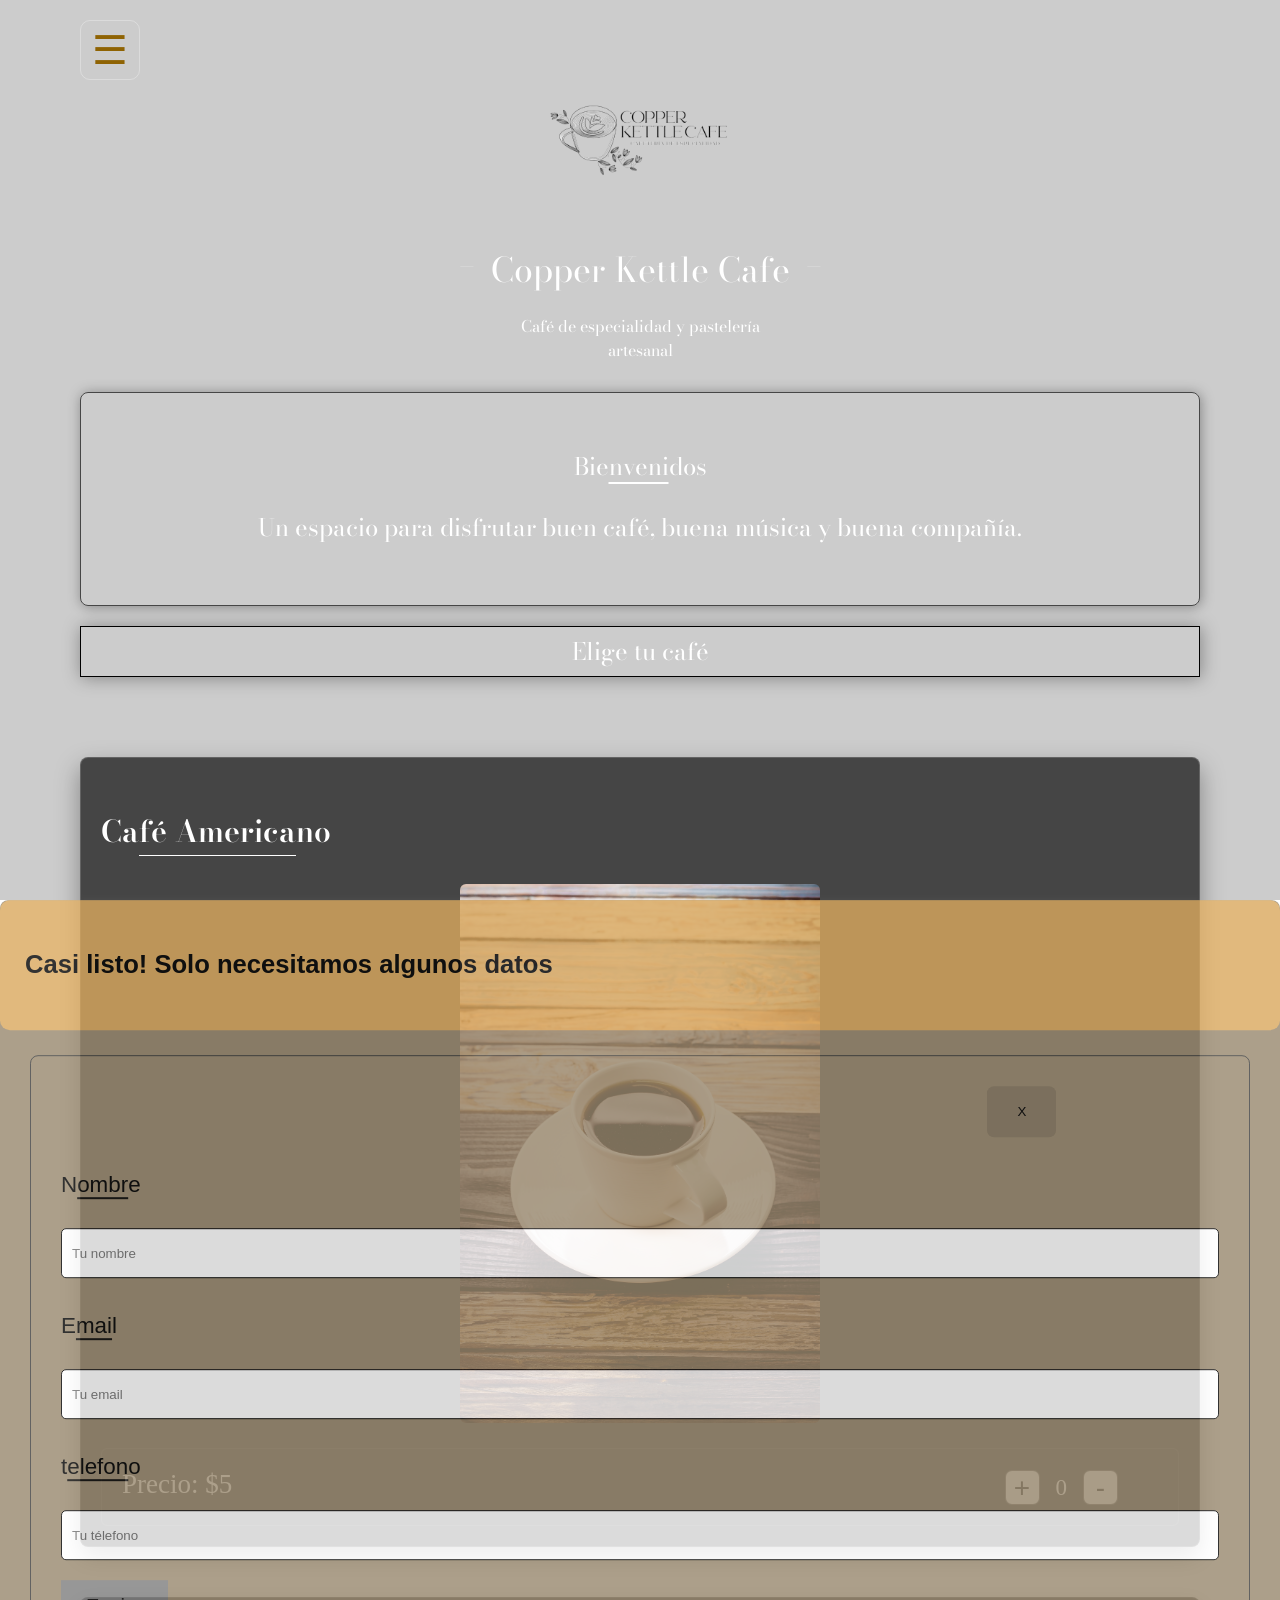
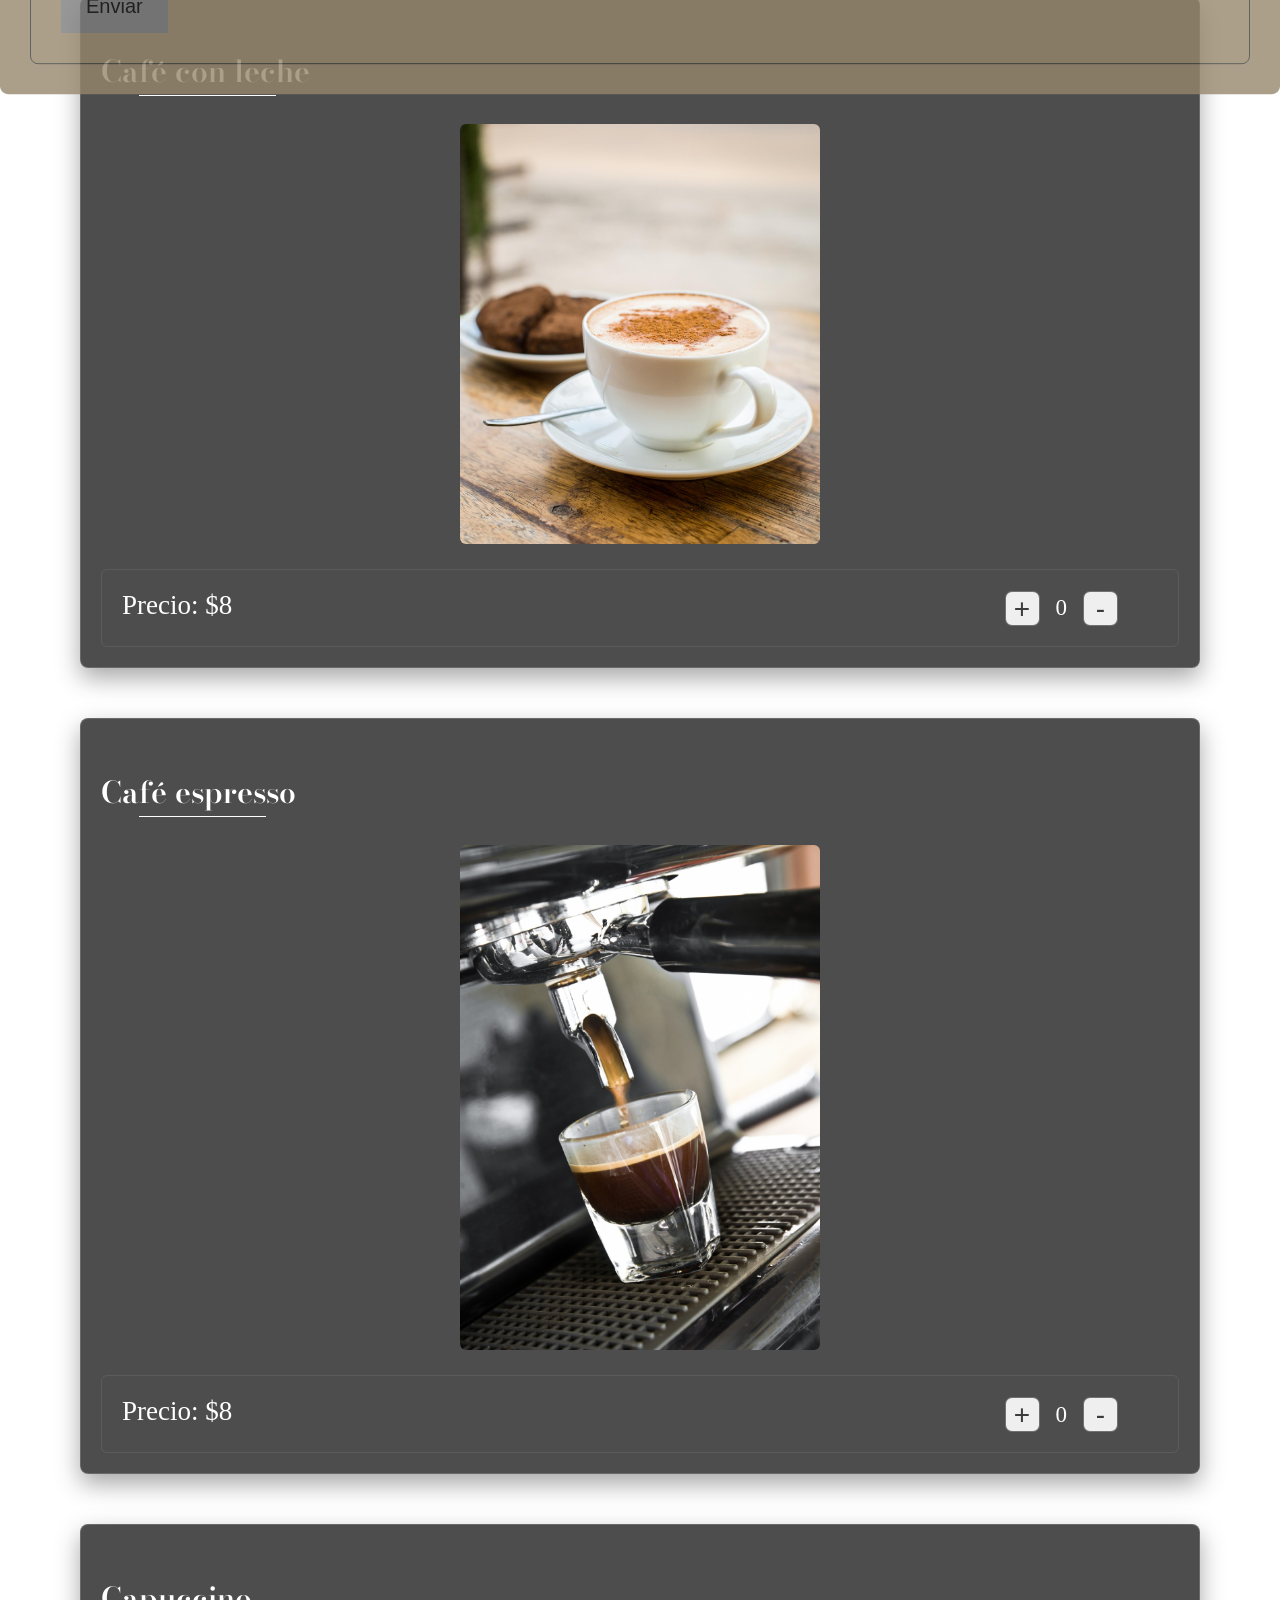
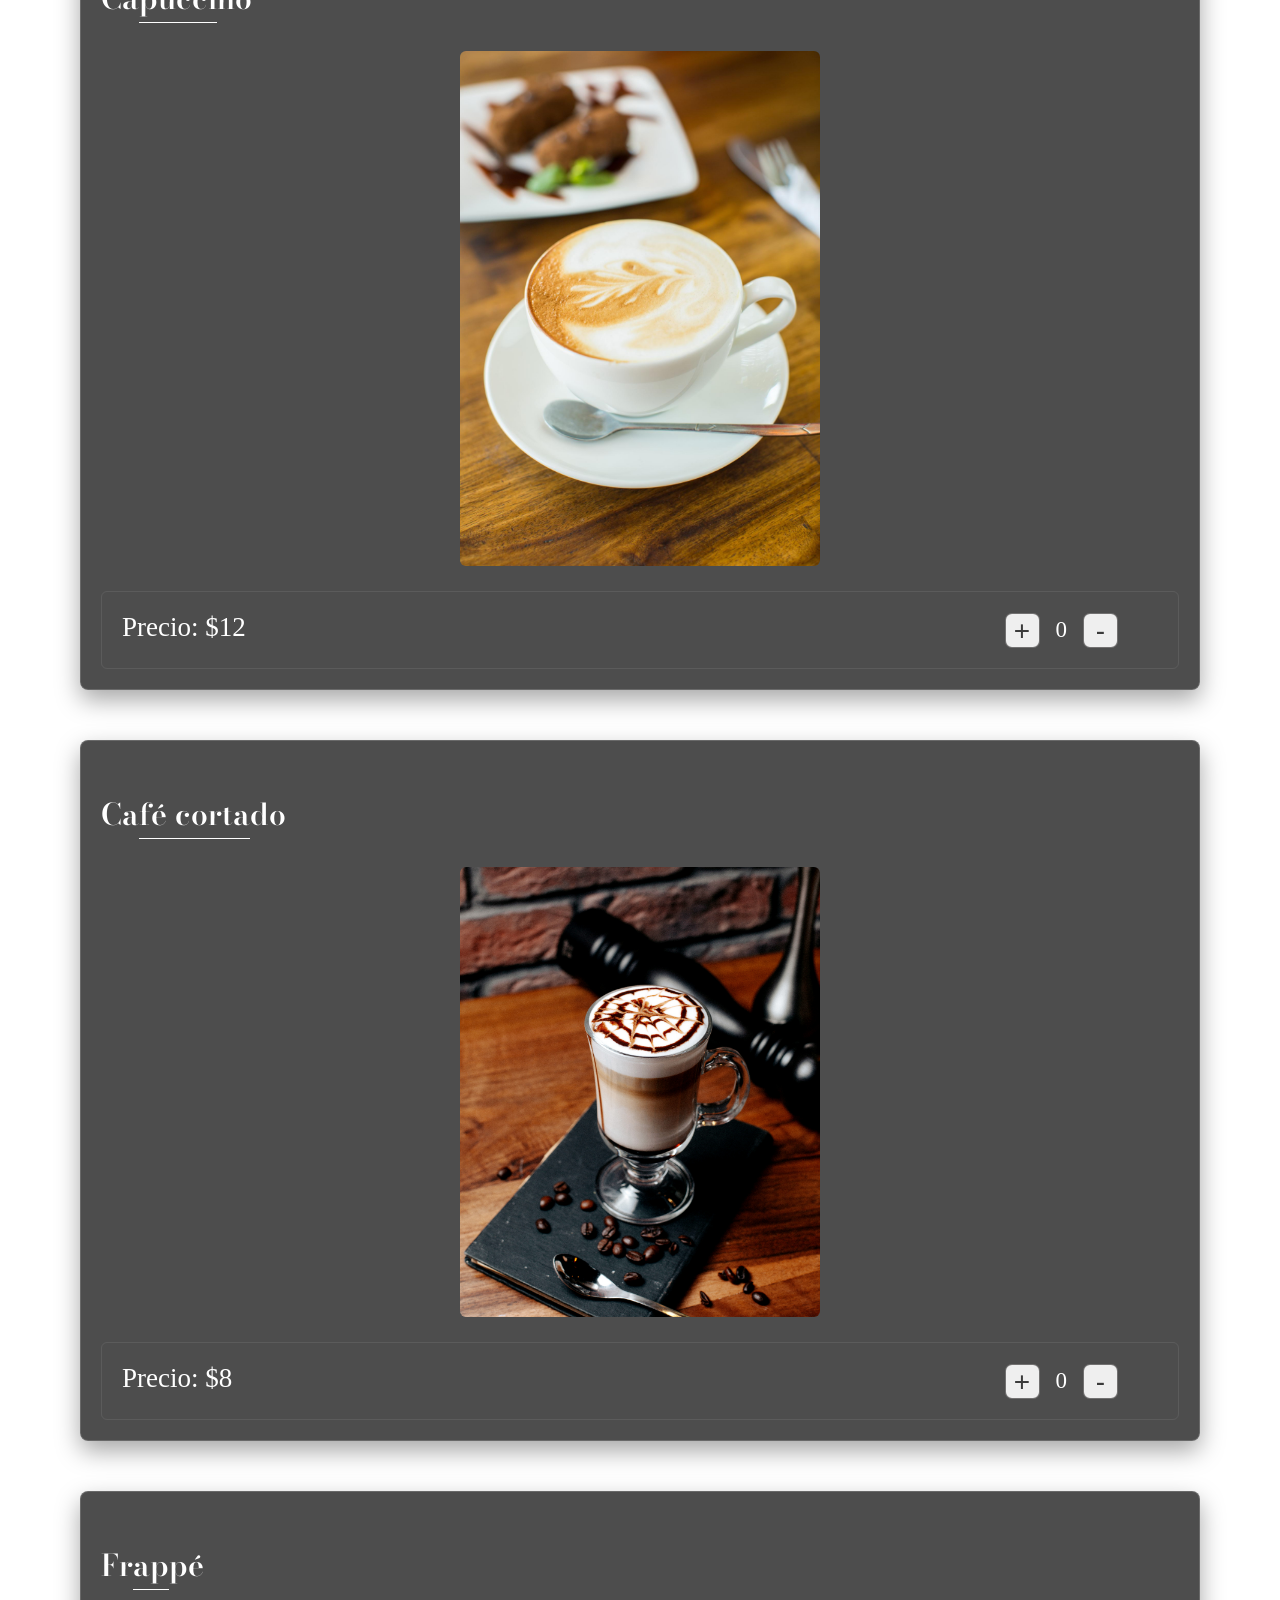
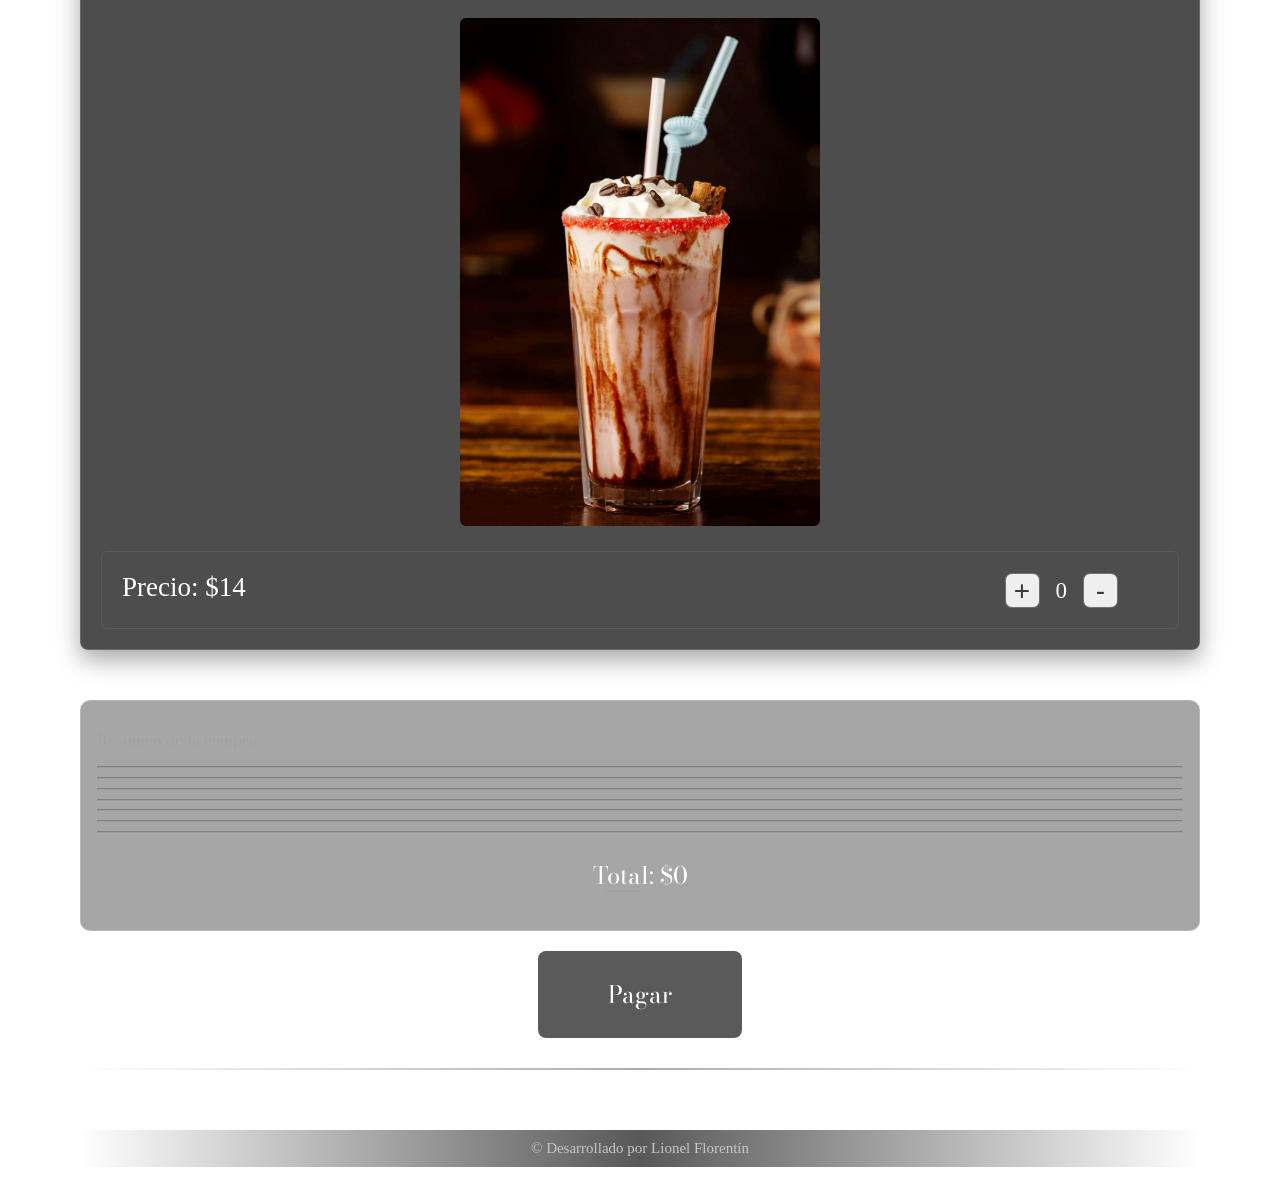
==== index.html @ 8c085b2f "fix: renombrar archivo principal a index.html" ====
<!DOCTYPE html>
<html lang="es">
<head>
  <meta charset="UTF-8" />
  <meta name="viewport" content="width=device-width, initial-scale=1.0" />
  <meta name="description" content="Cafetería con café de especialidad y pastelería artesanal." />
  <title>Cafetería (menú)</title>
  <link rel="stylesheet" href="style.css" />
  <link rel="preconnect" href="https://fonts.googleapis.com">
  <link rel="preconnect" href="https://fonts.gstatic.com" crossorigin>
  <link href="https://fonts.googleapis.com/css2?family=Bodoni+Moda:ital,opsz,wght@0,6..96,400..900;1,6..96,400..900&display=swap" rel="stylesheet">
</head>
<body>
  <div class="page">
  <header class="site-header">   
<!-- Botón del menú -->
    <section class="menu">
      <button class="btn-hamburguesa" type="button" aria-label="abrir menú" aria-expanded="false" aria-controls="nav-principal">☰</button>      
      <nav id="nav-principal" class="site-nav">
        <a href="menu.html">Menú</a>
        <a href="combosdesayuno.html"><span class="a-combos">Combo/desayuno</span></a>
        <a href="combosmerienda.html"><span class="a-combos">Combo/merienda</span></a>
        <div class="barra-contacto">
          <a href="contacto.html">Contacto <img src="images/loguitocontacto.png" class="logo-contacto" alt=""></a>
        </div>
        <div class="logo-menu">
          <img src="images/logomenu.png" alt="Logo de café para el menú">
        </div>
      </nav>
    </section>  
<!-- Cabecera de la web -->     
    <section class="cabecera-web">
      <img src="images/Logos Cafetería de Especialidad Delicado Negro (1).png" alt="Logo de la cafetería" class="logo">
      <h1><span class="rayitas">- </span>Copper Kettle Cafe<span class="rayitas"> -</span></h1>
      <p>Café de especialidad y pastelería<br>artesanal</p>
    </section>   
  </header>

<!-- Presentación de la web -->  
  <main>
    <section class="Presentacion">
      <article class="presentacion">
        <h2>Bie<span class="subrayado">nveni</span>dos</h2>
        <p>Un espacio para disfrutar buen café, buena música y buena compañía.</p>
      </article>
    </section>
<!-- Columna para comprar los cafés -->    
    <section class="pedidos-cafe">
      <article class="titulo-eligecafes">
        <h2>Elige tu café</h2>
      </article>
      <article class="card cafe-americano" data-prod="americano" data-price="5">
        <h3>Ca<span class="cafes">fé America</span>no</h3>
        <img src="images/americano.jpg" alt="Café americano">  
          <div class="cantidad-control">
            <div class="card-cantidad">
            <span class="precio">Precio: $5</span>
            <div class="botones">
            <button class="sumar" type="button">+</button>
            <span class="cantidad-numero">0</span>
            <button class="restar" type="button">-</button>
            </div>
            </div>         
          </div>
      </article>
        <article class="card cafe-leche" data-prod="cafeleche" data-price="8">
          <h3>Ca<span class="cafes">fé con lec</span>he</h3>
          <img src="images/cafeconleche.jpg" alt="Café con leche">
          <div class="cantidad-control">
            <div class="card-cantidad">
            <span class="precio">Precio: $8</span>
            <div class="botones">
            <button class="sumar" type="button">+</button>
            <span class="cantidad-numero">0</span>
            <button class="restar" type="button">-</button>
            </div>
          </div>            
        </article>
        <article class="card cafe-espresso" data-prod="espresso" data-price="8">        
          <h3>Ca<span class="cafes">fé espres</span>so</h3>
          <img src="images/espresso.jpg" alt="Café espresso">
          <div class="cantidad control">
            <div class="card-cantidad">
            <span class="precio">Precio: $8</span>
            <div class="botones">
            <button class="sumar" type="button">+</button>
            <span class="cantidad-numero">0</span>
            <button class="restar" type="button">-</button>
            </div>
          </div>                      
          </div>
        </article>
        <article class="card capuccino" data-prod="capuccino" data-price="12">
          <h3>Ca<span class="cafes">pucci</span>no</h3>
          <img src="images/capuccino.jpg" alt="Capuccino">         
          <div class="cantidad-control">
            <div class="card-cantidad">
            <span class="precio">Precio: $12</span>
            <div class="botones">
            <button class="sumar" type="button">+</button>
            <span class="cantidad-numero">0</span>
            <button class="restar" type="button">-</button>
            </div>
          </div>
          </div>
        </article>
        <article class="card cafe-cortado" data-prod="cortado" data-price="8">          
          <h3>Ca<span class="cafes">fé corta</span>do</h3>
          <img src="images/cortado.jpg" alt="Café cortado">
          <div class="cantidad-control">
            <div class="card-cantidad">
            <span class="precio">Precio: $8</span>
            <div class="botones">
            <button class="sumar" type="button">+</button>
            <span class="cantidad-numero">0</span>
            <button class="restar" type="button">-</button>
            </div>
          </div>
          </div>
        </article>
        <article class="card frappe" data-prod="frappe" data-price="14">
          <h3>Fr<span class="cafes">ap</span>pé</h3>
          <img src="images/frappe.jpg" alt="Frappé">
          <div class="cantidad-control">
            <div class="card-cantidad">         
            <span class="precio">Precio: $14</span>
            <div class="botones">
            <button type="button" class="sumar">+</button>
            <span class="cantidad-numero">0</span>
            <button type="button" class="restar">-</button>
            </div>
          </div>
          </div>
        </article> 
    </section>

<!-- Monto total de la compra (recuadaro) -->
    <section class="recuadro-total">
      <h3>Resumen de la compra</h3>
      <hr>
      <p class="item-resumen" data-prod="americano" data-price="5">Americano: $<span class="sub">0</span></p>
      <hr>
      <p class="item-resumen" data-prod="cafeleche" data-price="8">Café con leche: $<span class="sub">0</span></p>
      <hr>
      <p class="item-resumen" data-prod="espresso" data-price="8">Espresso: $<span class="sub">0</span></p>
      <hr>
      <p class="item-resumen" data-prod="capuccino" data-price="12">Capuccino: $<span class="sub">0</span></p>
      <hr>
      <p class="item-resumen" data-prod="cortado" data-price="8">Café cortado: $<span class="sub">0</span></p>
      <hr>
      <p class="item-resumen" data-prod="frappe" data-price="14">Frappé: $<span class="sub">0</span></p>
      <hr>  
      <p>T<span class="total-subrayado">ota</span>l: $<span id="total">0</span></p>
    </section>
<!-- Botón para pagar -->
    <button type="button" class="btn-pagar" disabled>Pagar</button>
<!-- Formulario para pagar -->
      <div class="modal-pago">
        <div class="banner-titulo">
          <h3>Casi listo! Solo necesitamos algunos datos</h3>
        </div>
        <article class="recuadro-pago">
          <div class="formulario-pago">
          <button type="button" class="btn-cerrar">X</button>
          <form id="form-pago">
            <label for="nombre">N<span class="subrayado-label">ombr</span>e</label>
            <input type="text" id="nombre" name="nombre" placeholder="Tu nombre" required />

            <label for="email">E<span class="subrayado-label">mai</span>l</label>
            <input type="email" id="email" name="email" placeholder="Tu email" required />

            <label for="telefono">t<span class="subrayado-label">elefon</span>o</label>
            <input type="tel" id="telefono" name="telefono" placeholder="Tu télefono" required />

            <button type="submit" class="btn-confirmar">Enviar</button>
          </form>
        </div>
        </article>
      </div>
      
<hr class="banner-creditos">

  <footer class="site-footer">
    <div class="derechos-creditos">
      <p>&copy; Desarrollado por Lionel Florentín</p>
    </div>
  </footer>
  </div>
  <script src="script.js" defer></script>
</body>
</html>
---- style.css ----
*,
*::before,
*::after {
  box-sizing: border-box;
}

html,
body {
  margin: 0;
  padding: 0;
  overflow-x: hidden;
}

/* Fondo de pantalla */
body {
  margin: 0;
  min-height: 100vh;
  background-image: url("images/beans-coffee-black-ice-cream-cones-with-copy-space.jpg");
  background-size: cover;         
  background-position: center;    
  background-repeat: no-repeat;   
  background-attachment: fixed;  
}

body::before {
  content: "";
  position: fixed;
  inset: 0;
  background: url("images/beans-coffee-black-ice-cream-cones-with-copy-space.jpg") center / cover no-repeat;
  filter: blur(4px);
  transform: scale(1.06); /* evita bordes vacíos por el blur */
  z-index: -2;
}

body::after {
  content: "";
  position: fixed;
  inset: 0;
  background: rgba(0, 0, 0, 0.2); /* opcional, para mejorar contraste */
  z-index: -1;
}

* { box-sizing: border-box; }

/* Cuando menu esta abierto, desenfoca el resto */
body.menu-abierto main,
body.menu-abierto footer,
body.menu-abierto .cabecera-web {
    filter: blur(4px);
    pointer-events: none;
    user-select: none;
}

.page {
  width: min(100% - 2rem, 70rem);
  margin-inline: auto;
}

/* Base general */
body {
  margin: 0;
  display: flex;
  flex-direction: column;
  align-items: center;
}

img {
    width: 100%;
    max-width: 360px;
    height: auto;
    display: block;
    margin: 0 auto;
    border-radius: 6px;
}

.page {
  width: min(100% - 2rem, 70rem);
  margin-inline: auto;
}

/* Fuentes base web */
h1, h2, p {
    font-family: "Bodoni Moda", serif;
    font-optical-sizing: auto;
    font-weight: 400;
    font-style: normal;
    color: #fff;
}

h3 {
    font-family: "Unlock", serif;
    font-weight: 600;
    font-style: normal;
    color: #fff;
}

/* Menú y botón de hamburguesa */
.menu {
  position: relative;
  z-index: 110;
}

.btn-hamburguesa {
  background: none;
  border: 0;
  font-size: 2.5rem;
  cursor: pointer;
  margin-top: 20px;
  color: #8f6303;
  border: 1px solid #ffffff4e;
  height: 60px;
  width: 60px;
  border-radius: 10px;
}

.btn-hamburguesa:focus-visible,
.btn-hamburguesa:active {
  outline: none;
  box-shadow: 0 0 15px 3px rgba(143, 99, 3, 0.7);
  -webkit-tap-highlight-color: transparent;
}

.site-nav {
    display: flex;
    position: absolute; 
    top: 120%;
    left: 0;
    right: 0;
    background: #fff;
/* decoración del recuadro */
    border: 1px solid #00000042;
    box-shadow: 2px 6px 12px rgba(45, 44, 44, 0.842);
    padding: 8px 6px 6px;
    flex-direction: column;
    gap: 0.75rem;
    background-color: #2b2b2b;
    border-radius: 3px;
    width: 380px;
    height: 550px;
/* Estado inicial del nav */
    opacity: 0;
    transform: translateX(-200%);
    transition: 400ms ease-out;
}

.site-nav.abierto {
  display: flex;
  z-index: 110;
/* Estado final del nav */
  transform: translateX(0);
  opacity: 1;
}

/* Modificaciones individuales de los <a> */
.barra-contacto a {
    display: flex;
    flex-direction: row;
    align-items: center;
}

.logo-contacto {
    max-width: 60px;
    margin-left: 30px;
}

.a-combos {
    color: #baa60ec0;
}

.logo-menu img {
    max-width: 60%;
    display: flex;
    align-items: center;
    margin-top: 20px;
   
}

/* Cabecera de la web */
.logo {
    width: 180px;
    display: block;
    margin: 0 auto;      
    position: relative;
    top: -40px;          
    left: 0;      
}

.cabecera-web h1 {
    font-size: 34px;
    text-align: center;
    display: block;
    margin: 0 auto;      
    position: relative;
    top: -40px;          
    left: 0;             
}

.cabecera-web p {
    font-size: 16px;
    text-align: center;
    display: block;
    margin: 0 auto;      
    position: relative;
    top: -30px;          
    left: 0;             
}

/* Presentación de la web */
article.presentacion {
    border: 1px #000000a7 solid;
    border-radius: 8px;
    padding: 35px;
    box-shadow: 1px 1px 13px rgba(0, 0, 0, 0.35);
}

article.presentacion h2, p {
    text-align: center;
    font-size: 1.5rem;
}

.subrayado {
    text-decoration: underline;
    text-underline-offset: 7px;
}

.rayitas {
    font-size: 55px;
    color: #ffffff;
}

.cafes {
    text-decoration: 1px underline;
    text-underline-offset: 13px;
}

/* Columna para comprar los cafés */
article.titulo-eligecafes h2 {
    text-align: center;
    border: 1px #000000 solid;
    padding: 6px;
    margin-bottom: 80px;
    box-shadow: 1px 1px 18px rgba(0, 0, 0, 0.35);
}

.card h3 {
    font-size: 30px;
    display: block;
}

article.card {
    background: rgba(45, 44, 44, 0.842);
    box-shadow: 0 10px 24px rgba(0, 0, 0, 0.35);
    border: 1px solid rgba(255, 255, 255, 0.16);
    backdrop-filter: blur(3px);
    margin-bottom: 50px;
    padding: 20px;
    border-radius: 8px;
}

.card-cantidad {
    border: 1px #5b5b5b solid;
    border-radius: 6px;
    margin-top: 25px;
    align-items: center;
    padding: 20px;
}

/* botones de cantidad y precio */
button.sumar,
button.restar {
    width: 35px;
    height: 35px;
    border-radius: 7px;
    border: 1px solid rgba(45, 44, 44, 0.644);

    font-size: 28px;
    color: #3b3b3b;
}

.botones {
    display: flex;
    justify-content: flex-end;
    position: relative;
    gap: 1rem;
    margin-right: 2.5rem;
    margin-top: -30px;
    align-items: center;
}

/* Tipografías para las tarjetas */
span.precio {
    font-size: 27px;
    color: #fff;

    font-family: "Josefin Slab", serif;
    font-optical-sizing: auto;
    font-weight: 200;
    font-style: normal;
}

span.cantidad-numero {
    font-size: 23px;
    color: #fff;

    font-family: "Josefin Slab", serif;
    font-optical-sizing: auto;
    font-weight: 200;
    font-style: normal;
}

article.card h3 {
    font-family: "Bodoni Moda", serif;
    font-optical-sizing: auto;
    font-weight: 500px;
    font-style: normal;
    color: #fff;
}
/* Tipografía para nav-a */
.site-nav a {
    text-decoration: none;
    color: inherit;
    font-family: "Bodoni Moda", serif;
    font-optical-sizing: auto;
    font-weight: 100px;
    font-style: normal;
    color: #fff;
    font-size: 25px;

    border: 1px solid #202020d2;
    border-radius: 3px;
    text-align: left;
    padding: 8px;
}

/* Contactarse por email */
.form-email h2 {
    font-size: 23px;
    color: #fff;
    margin-top: 45px;
}

.form-email a {
    text-decoration: none;
    color: inherit;
    color: #c3c3c3bf;
}

/* Recuadro para el monto total de la compra */
.recuadro-total {
    border: 1px solid #ffffff33;
    border-radius: 10px;
    padding: 12px 16px;
    background-color: rgba(0, 0, 0, 0.35);
    color: #fff;
    font-size: 1.1rem;
}


.recuadro-total h3 {
    font-size: 15px;
    font-family: "Bodoni Moda", serif;
    font-optical-sizing: auto;
    font-weight: 400;
    font-style: normal;
    color: #a0a0a0;
}

.item-resumen {
    display: none;
}

.item-resumen.activo {
    display: block;
}

.total-subrayado {
    text-decoration: underline 2px solid #a0a0a0;
    text-underline-offset: 6px;
}

/* Botón para pagar */
.btn-pagar {
    display: block;
    margin: 20px auto 0;
    padding: 25px 70px;
    border-radius: 8px;
    border: 1px rgba(255, 255, 255, 0.16);
    background: rgba(21, 21, 21, 0.701);
    color: #fff;

    font-size: 1.5rem;
    font-family: "Bodoni Moda", serif;
    font-optical-sizing: auto;
    font-weight: 400;
    font-style: normal;
    color: #ffffff;
}

/* Modal de pago */
.modal-pago {
    display: block;
    opacity: 0.8;
    transform: translateY(100%);
    transition: 0.5s ease-out;


    position: fixed;
    bottom: 0;
    left: 0;
    width: 100%;
    
    background: rgb(152, 136, 109);
    padding: 30px;
    border-radius: 8px;
}

.modal-pago.activo {
    opacity: 1;
    transform: translateY(0);
}

.banner-titulo {
    background-color: #daa85d;
    margin: -30px -30px 0 -30px;
    padding: 25px;
    border-radius: 10px;
    border: 3px #000000;
}

.modal-pago h3 {
    color: #000000;

    font-family: "Roboto", sans-serif;
    font-optical-sizing: auto;
    font-weight: 100px;
    font-style: normal;
    font-size: 1.6rem;
}

.btn-cerrar {
    margin-top: 20px;
    padding: 18px 30px;
    border-radius: 7px;
    border: 1px rgb(22, 22, 22);
    margin-left: 80%;
    background-color: rgba(44, 42, 42, 0.16);
}

label {
    display: flex;
    margin-top: 35px;
    font-family: "Roboto", sans-serif;
    font-optical-sizing: auto;
    font-weight: 300px;
    font-style: normal;
    font-size: 1.4rem;
}

#form-pago input {
    margin-top: 30px;
    width: 100%;
    padding: 10px;
    border-radius: 5px;
    border: 1px solid #000000;
    background-color: #ffffff;
}

span.subrayado-label {
    text-decoration: underline 2px rgba(0, 0, 0, 0.938);
    text-underline-offset: 5px;
}

.btn-confirmar {
    padding: 15px 25px;
    margin-top: 20px;
    background-color: #7e7e7e;
    color: #000000d2;
    font-size: 20px;
    border: 1px rgba(255, 255, 255, 0.16);
}

.recuadro-pago {
    border: 1px solid #3b3b3b;
    border-radius: 8px;
    padding: 10px 30px 30px 30px ;
    margin-top: 25px;
}

.recuadro-total hr {
    border-color: rgba(143, 143, 143, 0.35);
}

/* Sección de contactos */
#form-bandeja {
    display: block;
    align-content: center;
    border: 1px rgba(0, 0, 0, 0.35);
    border-radius: 4px;
    padding: 7px;
}

#form-bandeja textarea,
#form-bandeja input {
    width: 365px;
    margin-top: 5px;
    color: #000000;
    background-color: #a1a1a1;
    border: 1px rgba(55, 55, 55, 0.16);
    margin-bottom: 8px;
    border-radius: 4px;
    text-align: left;
    font-size: 20px;
    padding: 15px;

    font-family: "Unlock", serif;
    font-weight: 400;
    font-style: normal;
    color: #000000;

    box-shadow: 1px 5px 45px rgba(0, 0, 0, 0.35);
}

input {
    height: 50px;
}

.bandeja-email label {
    margin-bottom: 10px;
    color: #ffffff;

    font-family: "Bodoni Moda", serif;
    font-optical-sizing: auto;
    font-weight: 400;
    font-style: normal;
    color: #fff;
}

.bandeja-email button {
    padding: 15px 25px;
    border-radius: 6px;
    border: 1px rgba(21, 21, 21, 0.701);
    background-color: #878686;
    margin-bottom: 75px;

    font-family: "Unlock", serif;
    font-weight: 600;
    font-style: normal;
    color: #202020;
}

.form-correo span {
    text-underline-offset: 7px;
    text-decoration: underline 1px #ffffffb6;
}

.redes-sociales span {
    font-size: 30px;
    text-decoration: underline 2px #b1b1b1;
    text-underline-offset: 10px;
}

.redes {
    display: flex;
    flex-direction: row;
    gap: 1px;
    justify-content: flex-start;
    margin-right: 200px;
}

.redes img {
    max-width: 100%;
}

/* Créditos */
.derechos-creditos p {
    font-size: 15px;
    margin-top: 60px;
    font-family: "Unlock", serif;
    font-weight: 200;
    font-style: normal;
    color: #c6c6c6;
    background-color: 3px 4px rgba(0, 0, 0, 0.35);
    padding: 10px;
    background: linear-gradient(to right, transparent, #1f1f1fbe, transparent);
}

.banner-creditos {
  border: none;
  height: 2px;
  background: linear-gradient(to right, transparent, #8f8f8fbe, transparent);
  width: 100%;
  margin: 20px 20px 20px auto;
  margin-top: 30px;
}
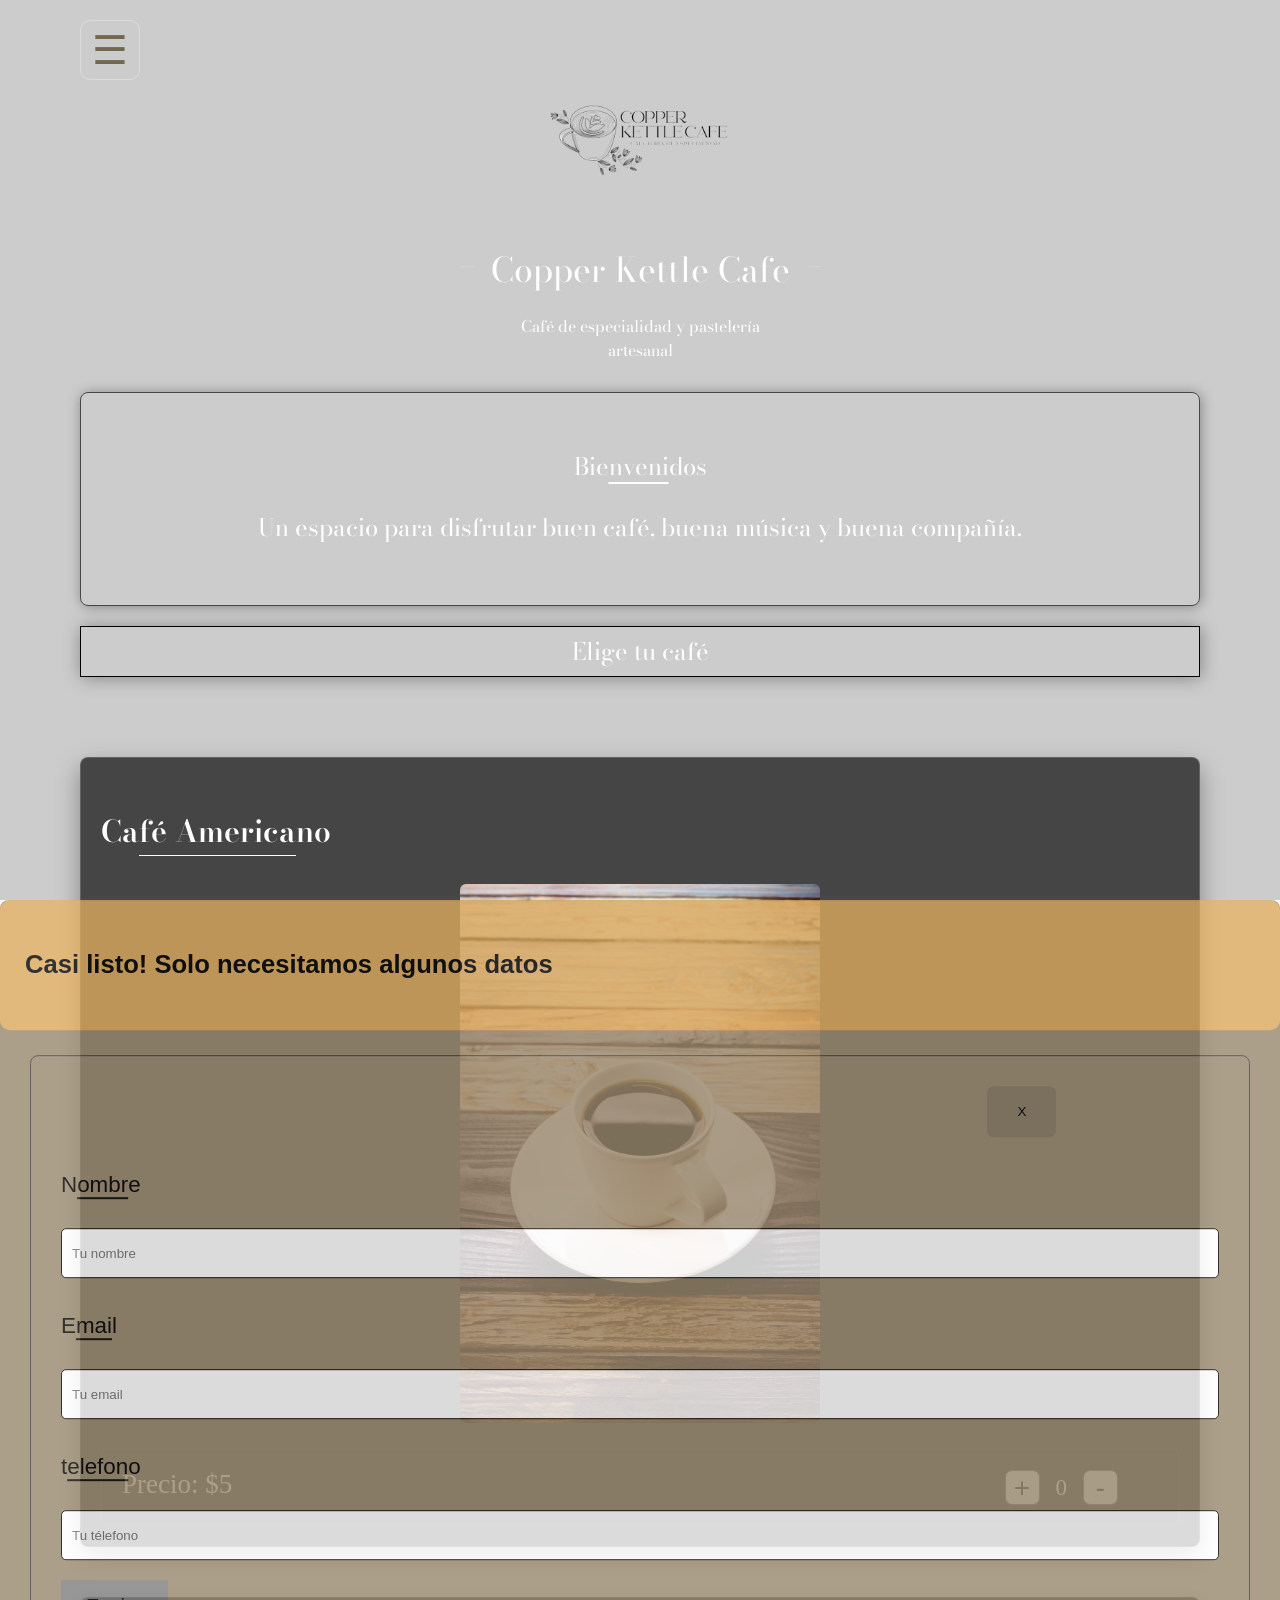
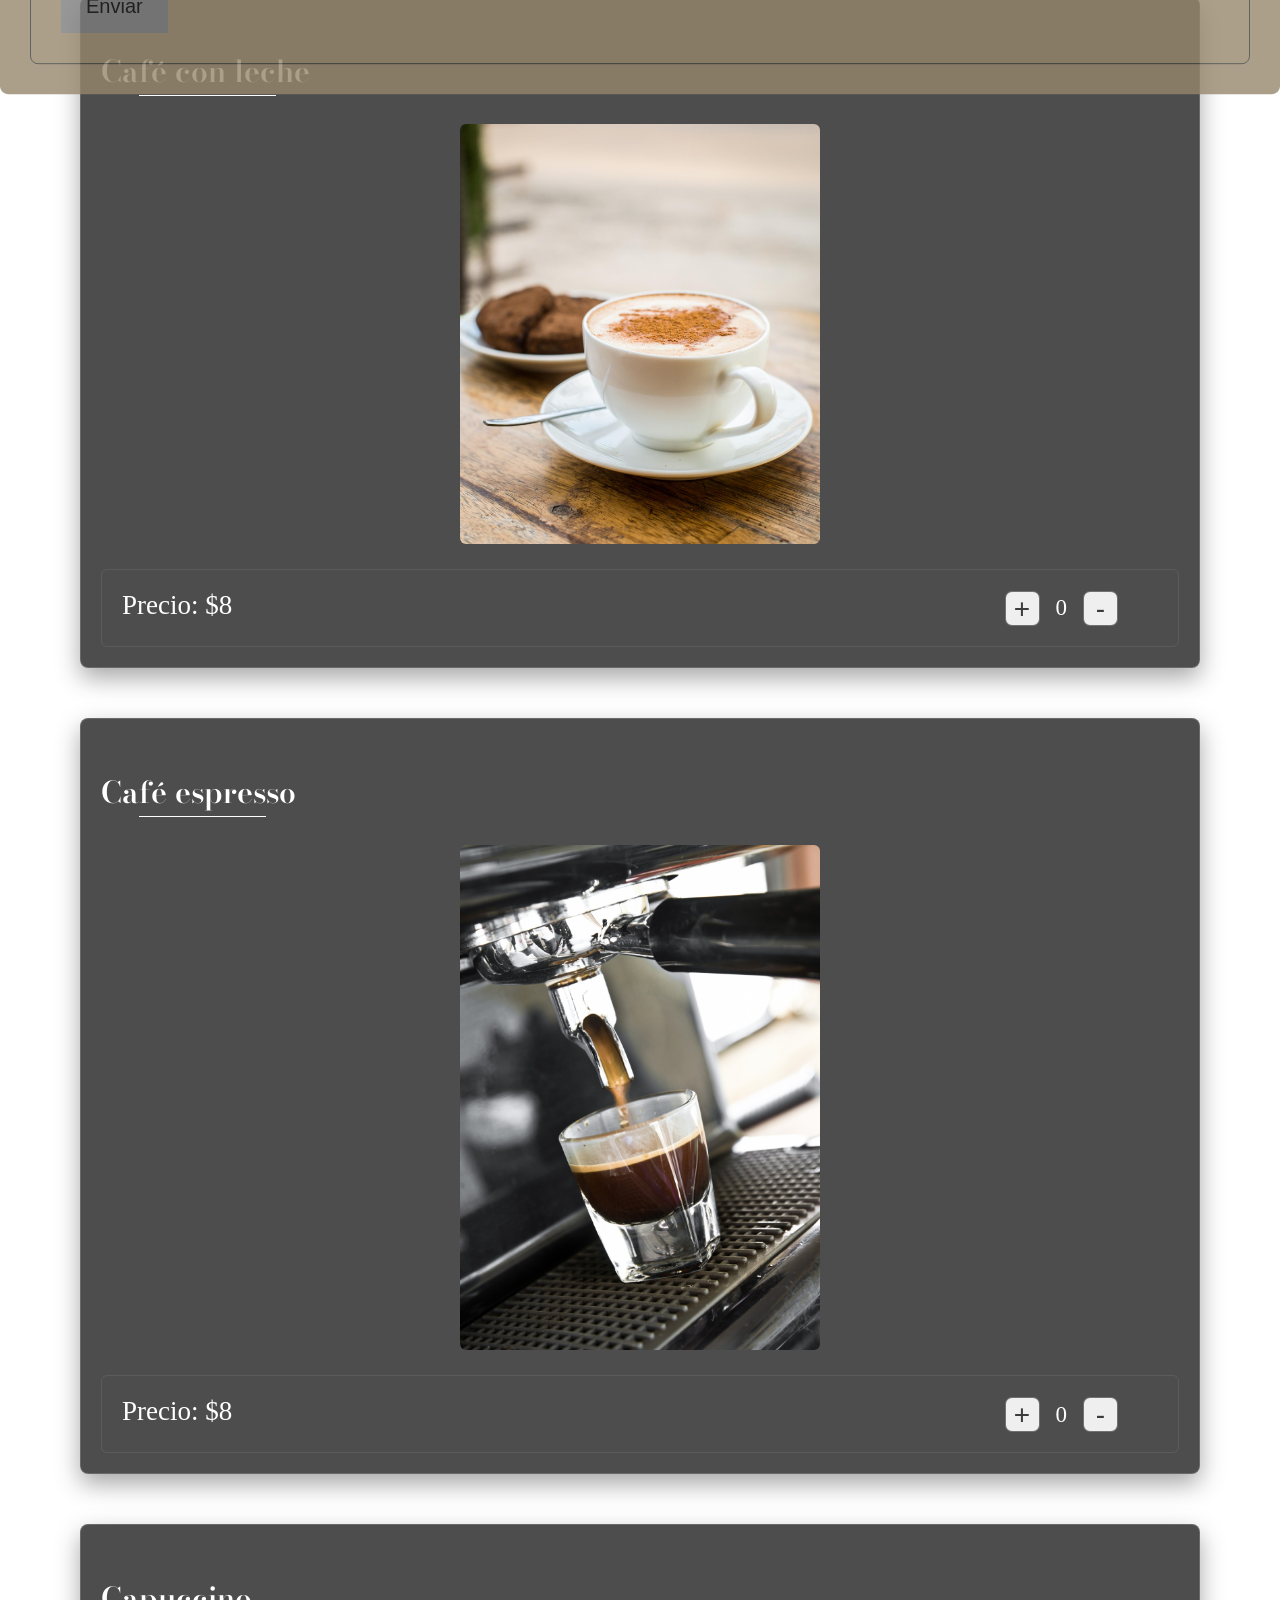
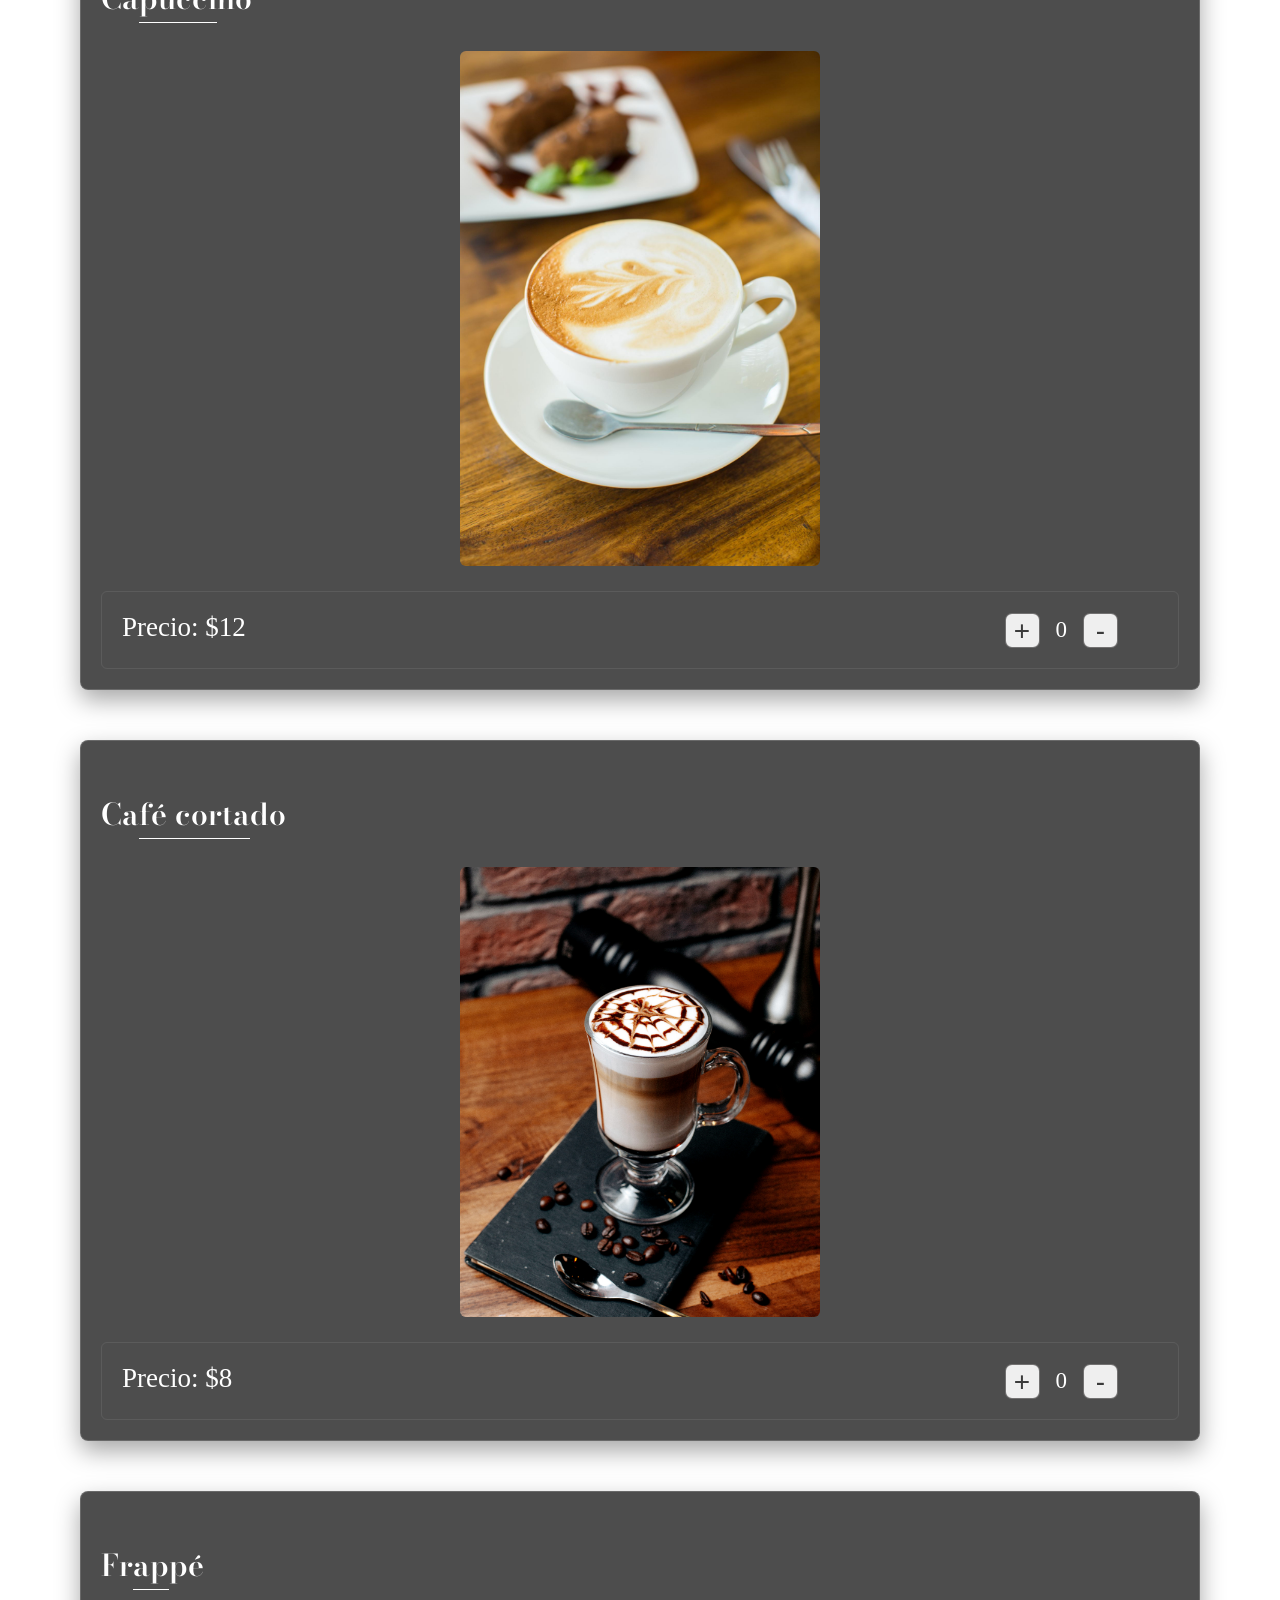
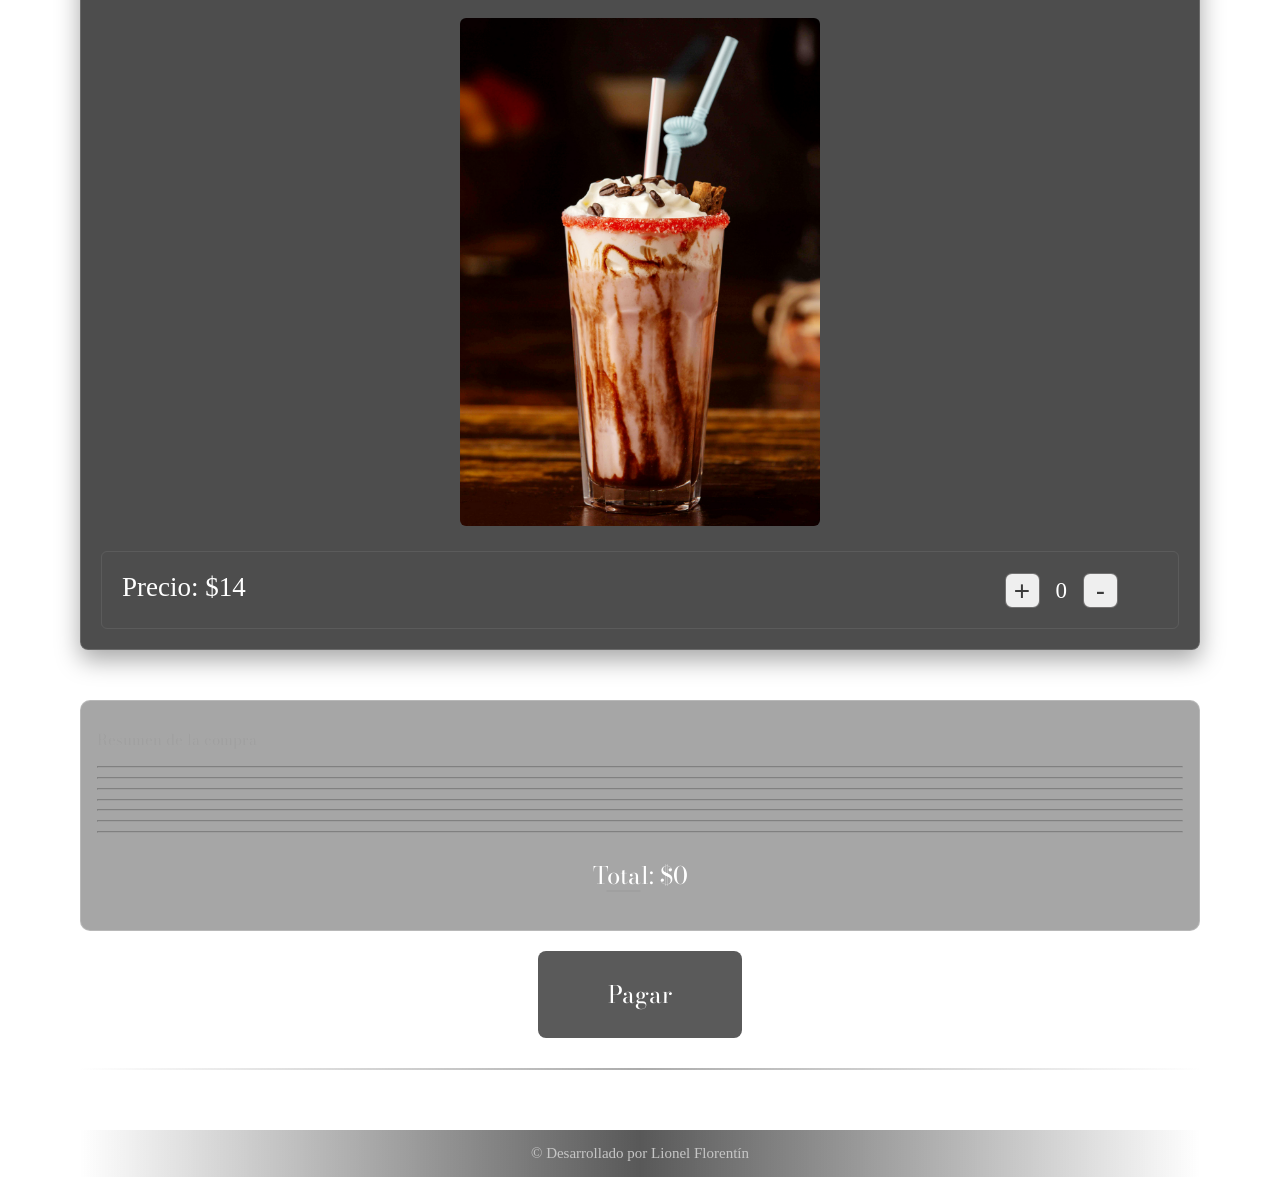
==== commit aec6976b: "fix: forzar recarga de script" ====
--- a/index.html
+++ b/index.html
@@ -17,7 +17,7 @@
     <section class="menu">
       <button class="btn-hamburguesa" type="button" aria-label="abrir menú" aria-expanded="false" aria-controls="nav-principal">☰</button>      
       <nav id="nav-principal" class="site-nav">
-        <a href="menu.html">Menú</a>
+        <a href="index.html">Menú</a>
         <a href="combosdesayuno.html"><span class="a-combos">Combo/desayuno</span></a>
         <a href="combosmerienda.html"><span class="a-combos">Combo/merienda</span></a>
         <div class="barra-contacto">
@@ -186,6 +186,6 @@
     </div>
   </footer>
   </div>
-  <script src="script.js" defer></script>
+  <script src="script.js?v=2" defer></script>
 </body>
 </html>
--- a/style.css
+++ b/style.css
@@ -51,6 +51,10 @@
     user-select: none;
 }
 
+body.menu-abierto {
+  overflow: hidden;
+}
+
 .page {
   width: min(100% - 2rem, 70rem);
   margin-inline: auto;
@@ -106,8 +110,8 @@
   font-size: 2.5rem;
   cursor: pointer;
   margin-top: 20px;
-  color: #8f6303;
-  border: 1px solid #ffffff4e;
+  color: #73674f;
+  border: 1px solid #ffffff4e; 
   height: 60px;
   width: 60px;
   border-radius: 10px;
@@ -499,8 +503,8 @@
     padding: 7px;
 }
 
-#form-bandeja textarea,
-#form-bandeja input {
+#serviciosForm textarea, 
+#serviciosForm input {
     width: 365px;
     margin-top: 5px;
     color: #000000;
@@ -580,7 +584,7 @@
     font-style: normal;
     color: #c6c6c6;
     background-color: 3px 4px rgba(0, 0, 0, 0.35);
-    padding: 10px;
+    padding: 15px;
     background: linear-gradient(to right, transparent, #1f1f1fbe, transparent);
 }
 
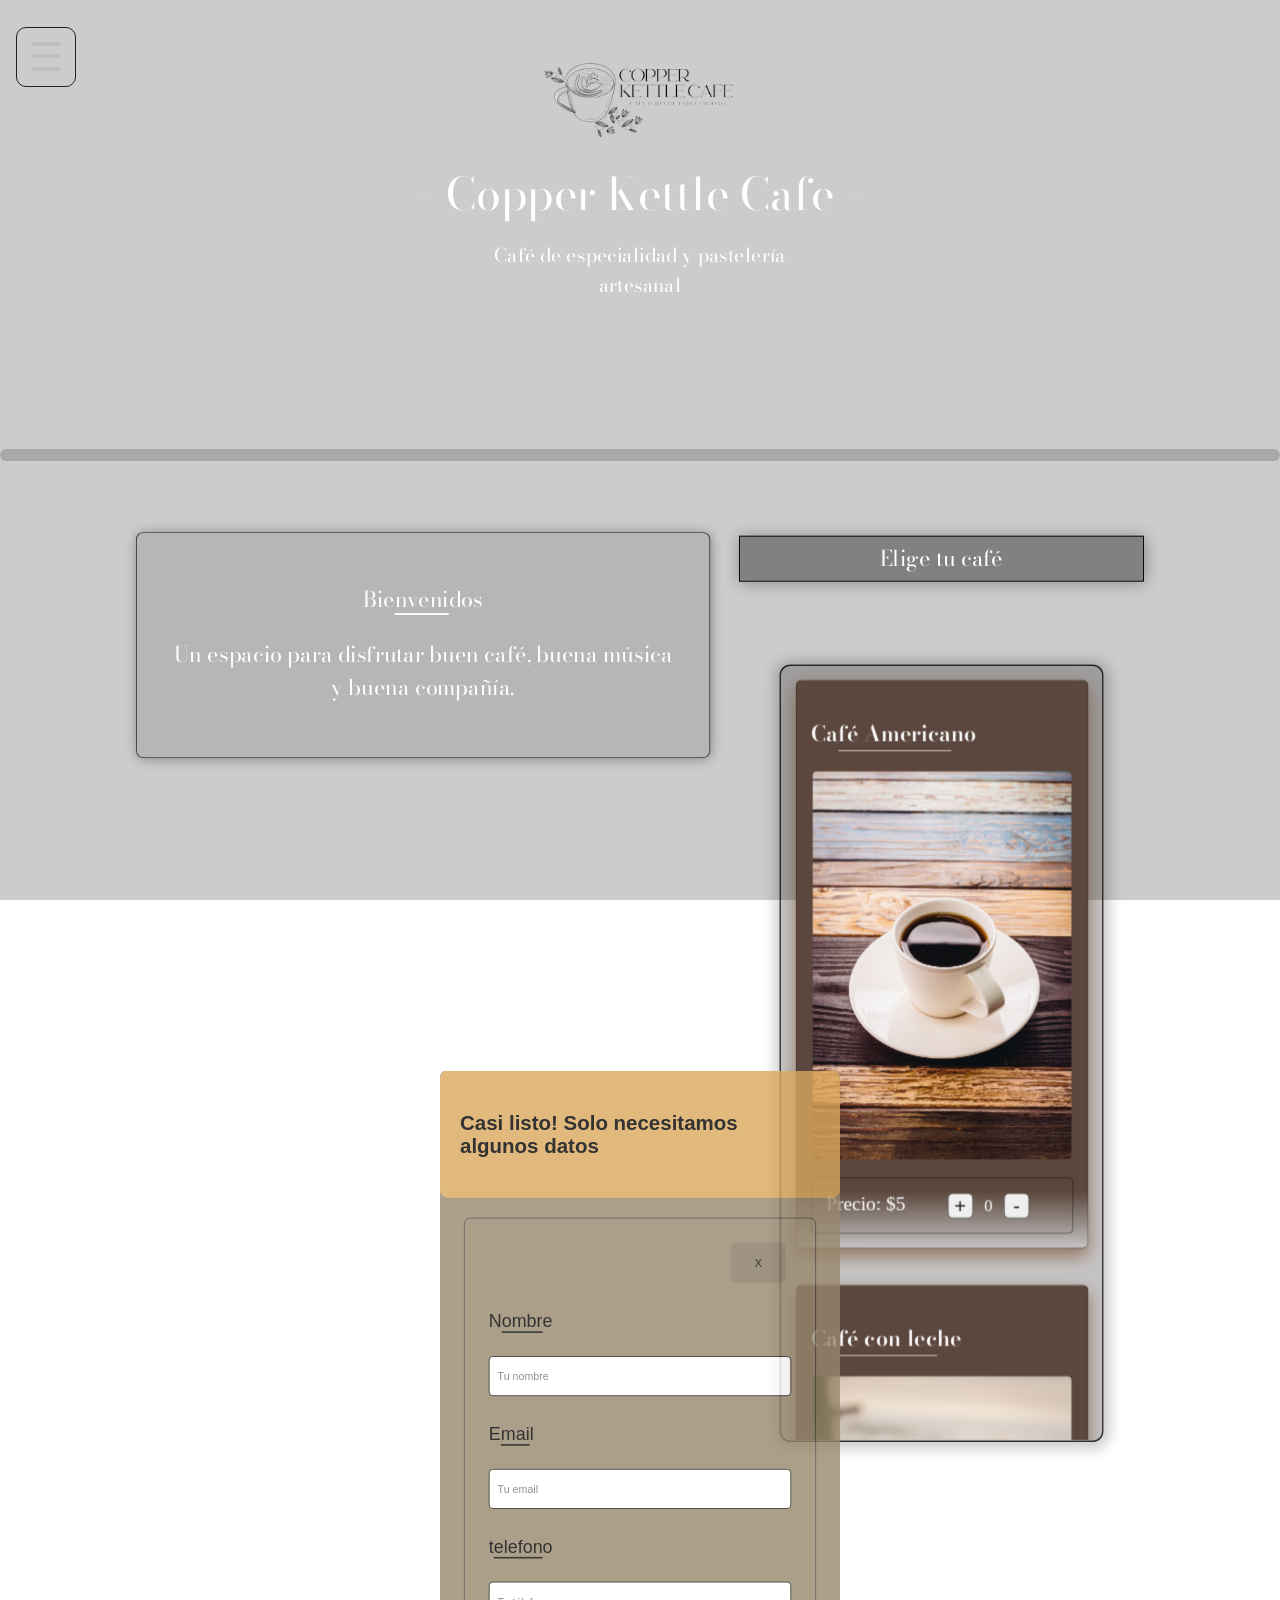
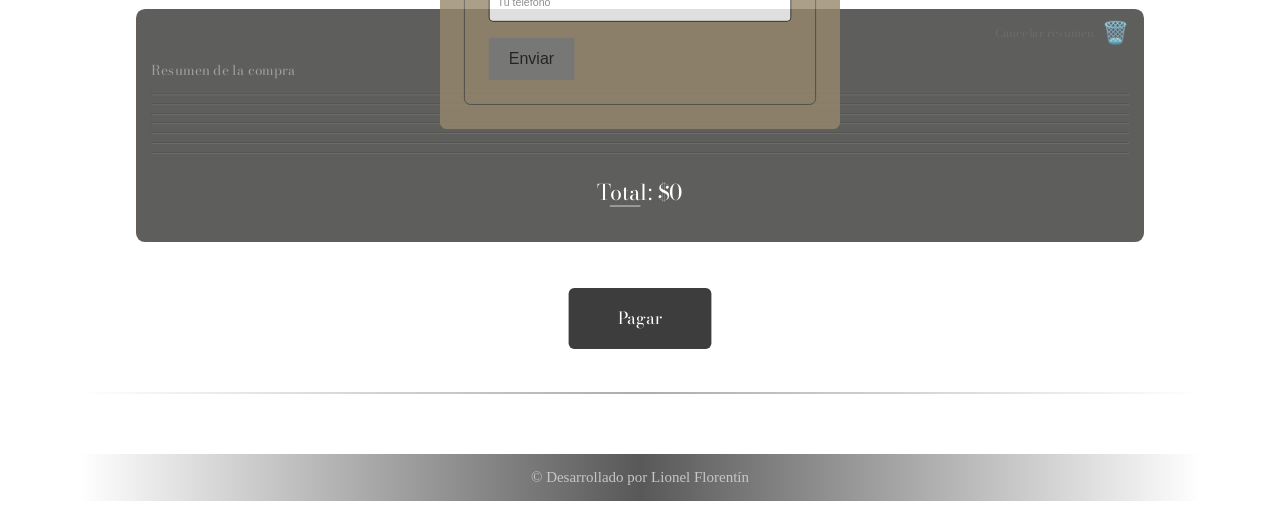
==== commit 20cfea87: "modificacion de los archivos" ====
--- a/index.html
+++ b/index.html
@@ -11,13 +11,12 @@
   <link href="https://fonts.googleapis.com/css2?family=Bodoni+Moda:ital,opsz,wght@0,6..96,400..900;1,6..96,400..900&display=swap" rel="stylesheet">
 </head>
 <body>
-  <div class="page">
-  <header class="site-header">   
+  <div class="overlay-menu"></div>
 <!-- Botón del menú -->
     <section class="menu">
       <button class="btn-hamburguesa" type="button" aria-label="abrir menú" aria-expanded="false" aria-controls="nav-principal">☰</button>      
       <nav id="nav-principal" class="site-nav">
-        <a href="index.html">Menú</a>
+        <a href="index.html" class="a-menu">Menú</a>
         <a href="combosdesayuno.html"><span class="a-combos">Combo/desayuno</span></a>
         <a href="combosmerienda.html"><span class="a-combos">Combo/merienda</span></a>
         <div class="barra-contacto">
@@ -28,6 +27,8 @@
         </div>
       </nav>
     </section>  
+  <div class="page">
+  <header class="site-header">   
 <!-- Cabecera de la web -->     
     <section class="cabecera-web">
       <img src="images/Logos Cafetería de Especialidad Delicado Negro (1).png" alt="Logo de la cafetería" class="logo">
@@ -35,21 +36,25 @@
       <p>Café de especialidad y pastelería<br>artesanal</p>
     </section>   
   </header>
-
 <!-- Presentación de la web -->  
+ <hr class="separador-desktop">
+ 
   <main>
     <section class="Presentacion">
-      <article class="presentacion">
+      <article class="presentacion-card">
         <h2>Bie<span class="subrayado">nveni</span>dos</h2>
         <p>Un espacio para disfrutar buen café, buena música y buena compañía.</p>
       </article>
     </section>
-<!-- Columna para comprar los cafés -->    
+<!-- Columna para comprar los cafés -->   
     <section class="pedidos-cafe">
       <article class="titulo-eligecafes">
         <h2>Elige tu café</h2>
-      </article>
-      <article class="card cafe-americano" data-prod="americano" data-price="5">
+      </article> 
+    <div class="contenedor-scroll">
+      <!-- Columna de productos con scroll -->      
+      <div class="columna-scroll">
+        <article class="card cafe-americano" data-prod="americano" data-price="5">
         <h3>Ca<span class="cafes">fé America</span>no</h3>
         <img src="images/americano.jpg" alt="Café americano">  
           <div class="cantidad-control">
@@ -62,7 +67,7 @@
             </div>
             </div>         
           </div>
-      </article>
+        </article>
         <article class="card cafe-leche" data-prod="cafeleche" data-price="8">
           <h3>Ca<span class="cafes">fé con lec</span>he</h3>
           <img src="images/cafeconleche.jpg" alt="Café con leche">
@@ -131,11 +136,19 @@
             </div>
           </div>
           </div>
-        </article> 
+        </article>
+      </div>
+    </div>
     </section>
-
+  </main>
 <!-- Monto total de la compra (recuadaro) -->
     <section class="recuadro-total">
+      <div class="cancelar-resumen">
+        <button type="button" id="btn-reset">
+          <span class="aviso-carrito">Cancelar resumen</span>
+          <span class="icono">🗑️</span>
+        </button>
+      </div>
       <h3>Resumen de la compra</h3>
       <hr>
       <p class="item-resumen" data-prod="americano" data-price="5">Americano: $<span class="sub">0</span></p>
@@ -154,6 +167,7 @@
     </section>
 <!-- Botón para pagar -->
     <button type="button" class="btn-pagar" disabled>Pagar</button>
+
 <!-- Formulario para pagar -->
       <div class="modal-pago">
         <div class="banner-titulo">
--- a/style.css
+++ b/style.css
@@ -15,7 +15,7 @@
 body {
   margin: 0;
   min-height: 100vh;
-  background-image: url("images/beans-coffee-black-ice-cream-cones-with-copy-space.jpg");
+  background-image: url("images/view-coffee-machine-making-coffee-home.jpg");
   background-size: cover;         
   background-position: center;    
   background-repeat: no-repeat;   
@@ -26,7 +26,7 @@
   content: "";
   position: fixed;
   inset: 0;
-  background: url("images/beans-coffee-black-ice-cream-cones-with-copy-space.jpg") center / cover no-repeat;
+  background: url("images/view-coffee-machine-making-coffee-home.jpg") center / cover no-repeat;
   filter: blur(4px);
   transform: scale(1.06); /* evita bordes vacíos por el blur */
   z-index: -2;
@@ -43,21 +43,43 @@
 * { box-sizing: border-box; }
 
 /* Cuando menu esta abierto, desenfoca el resto */
-body.menu-abierto main,
-body.menu-abierto footer,
-body.menu-abierto .cabecera-web {
-    filter: blur(4px);
+body.menu-abierto,
+body.modal-activo {
+    overflow: hidden;
+}
+html:has(body.menu-abierto),
+html:has(body.modal-activo) {
+    overflow: hidden;
+}
+body.menu-abierto .page,
+body.modal-activo .page {
     pointer-events: none;
     user-select: none;
-}
-
-body.menu-abierto {
-  overflow: hidden;
+    
+}
+body.menu-abierto .site-nav,
+body.menu-abierto .btn-hamburguesa {
+    pointer-events: all;
+}
+body.modal-activo .modal-pago {
+    pointer-events: all;
 }
 
 .page {
   width: min(100% - 2rem, 70rem);
   margin-inline: auto;
+}
+
+.overlay-menu {
+    content: "";
+    position: fixed;
+    inset: 0;
+    background: rgba(0, 0, 0, 0.724);
+    z-index: 100;
+    display: none;
+}
+body.menu-abierto .overlay-menu {
+    display: block;
 }
 
 /* Base general */
@@ -105,16 +127,42 @@
 }
 
 .btn-hamburguesa {
-  background: none;
-  border: 0;
-  font-size: 2.5rem;
-  cursor: pointer;
-  margin-top: 20px;
-  color: #73674f;
-  border: 1px solid #ffffff4e; 
-  height: 60px;
-  width: 60px;
-  border-radius: 10px;
+    background: none;
+    border: 0;
+    font-size: 2.5rem;
+    cursor: pointer;
+    margin-top: 20px;
+    color: #bfbfbf;
+    border: 1px solid #202020;;
+    height: 60px;
+    width: 60px;
+    border-radius: 10px;
+    z-index: 120;
+    margin-top: -10px;
+    position: fixed;
+    left: 1rem;
+    top: 2.2rem;
+}
+.btn-hamburguesa::before {
+    display: block;
+    position: fixed;
+    content: "";
+    background-color: rgba(0, 0, 0, 0.514);
+    height: 110px;
+    width: 100%;
+    top: 0;
+    left: 0;
+    z-index: -1;
+    transform: translateZ(-100%);
+    opacity: 0;
+    transition: 1s;
+    pointer-events: none;
+}
+.btn-hamburguesa.scrolleando::before {
+    opacity: 1;
+    transform: translateZ(0);
+    background: linear-gradient(to bottom, #1b1a1af0 90%, transparent);
+    border-color: #fff;
 }
 
 .btn-hamburguesa:focus-visible,
@@ -126,25 +174,23 @@
 
 .site-nav {
     display: flex;
-    position: absolute; 
-    top: 120%;
+    position: fixed; 
+    top: 0;
     left: 0;
-    right: 0;
-    background: #fff;
+    background: linear-gradient(to bottom, #4a3e33ab 60%, transparent);
 /* decoración del recuadro */
-    border: 1px solid #00000042;
+    border: 1px solid #4e3b26a6;
     box-shadow: 2px 6px 12px rgba(45, 44, 44, 0.842);
     padding: 8px 6px 6px;
     flex-direction: column;
     gap: 0.75rem;
-    background-color: #2b2b2b;
-    border-radius: 3px;
+    background-color: #3e3530;
     width: 380px;
-    height: 550px;
+    height: 100vh;
 /* Estado inicial del nav */
     opacity: 0;
-    transform: translateX(-200%);
-    transition: 400ms ease-out;
+    transform: translateX(-100%);
+    transition: 150ms;
 }
 
 .site-nav.abierto {
@@ -156,6 +202,9 @@
 }
 
 /* Modificaciones individuales de los <a> */
+.a-menu {
+    margin-top: 100px;
+}
 .barra-contacto a {
     display: flex;
     flex-direction: row;
@@ -176,17 +225,36 @@
     display: flex;
     align-items: center;
     margin-top: 20px;
-   
-}
-
+    box-shadow: 15px 10px 25px 10px rgba(0, 0, 0, 0.2);
+    border-radius: 100%;
+    padding: 0;
+}
+
+.site-nav a {
+    text-decoration: none;
+    color: inherit;
+    font-family: "Bodoni Moda", serif;
+    font-optical-sizing: auto;
+    font-weight: 100px;
+    font-style: normal;
+    color: #fff;
+    font-size: 25px;
+
+    border: 1px solid #202020d2;
+    border-radius: 3px;
+    text-align: left;
+    padding: 8px;
+    box-shadow: 1px 2px 10px rgba(0, 0, 0, 0.2);
+}
 /* Cabecera de la web */
 .logo {
     width: 180px;
     display: block;
     margin: 0 auto;      
     position: relative;
-    top: -40px;          
-    left: 0;      
+    margin-top: 30px;          
+    left: 0;
+    z-index: 2;      
 }
 
 .cabecera-web h1 {
@@ -210,14 +278,15 @@
 }
 
 /* Presentación de la web */
-article.presentacion {
+article.presentacion-card {
     border: 1px #000000a7 solid;
+    background-color: rgba(45, 45, 45, 0.128);
     border-radius: 8px;
     padding: 35px;
     box-shadow: 1px 1px 13px rgba(0, 0, 0, 0.35);
 }
 
-article.presentacion h2, p {
+article.presentacion-card h2, p {
     text-align: center;
     font-size: 1.5rem;
 }
@@ -235,12 +304,17 @@
 .cafes {
     text-decoration: 1px underline;
     text-underline-offset: 13px;
+}
+
+.separador-desktop {
+    display: none;
 }
 
 /* Columna para comprar los cafés */
 article.titulo-eligecafes h2 {
     text-align: center;
     border: 1px #000000 solid;
+    background-color: rgba(0, 0, 0, 0.365);
     padding: 6px;
     margin-bottom: 80px;
     box-shadow: 1px 1px 18px rgba(0, 0, 0, 0.35);
@@ -252,9 +326,9 @@
 }
 
 article.card {
-    background: rgba(45, 44, 44, 0.842);
-    box-shadow: 0 10px 24px rgba(0, 0, 0, 0.35);
-    border: 1px solid rgba(255, 255, 255, 0.16);
+    background: linear-gradient(to bottom, #5b473d 90%, transparent);
+    box-shadow: 0 10px 24px rgba(121, 70, 36, 0.637);
+    border: 1px solid rgba(0, 0, 0, 0.411);
     backdrop-filter: blur(3px);
     margin-bottom: 50px;
     padding: 20px;
@@ -262,7 +336,7 @@
 }
 
 .card-cantidad {
-    border: 1px #5b5b5b solid;
+    border: 1px #0606069b solid;
     border-radius: 6px;
     margin-top: 25px;
     align-items: center;
@@ -275,10 +349,10 @@
     width: 35px;
     height: 35px;
     border-radius: 7px;
-    border: 1px solid rgba(45, 44, 44, 0.644);
+    border: 1px solid rgba(0, 0, 0, 0.644);
 
     font-size: 28px;
-    color: #3b3b3b;
+    color: #202020;
 }
 
 .botones {
@@ -319,46 +393,16 @@
     font-style: normal;
     color: #fff;
 }
-/* Tipografía para nav-a */
-.site-nav a {
-    text-decoration: none;
-    color: inherit;
-    font-family: "Bodoni Moda", serif;
-    font-optical-sizing: auto;
-    font-weight: 100px;
-    font-style: normal;
-    color: #fff;
-    font-size: 25px;
-
-    border: 1px solid #202020d2;
-    border-radius: 3px;
-    text-align: left;
-    padding: 8px;
-}
-
-/* Contactarse por email */
-.form-email h2 {
-    font-size: 23px;
-    color: #fff;
-    margin-top: 45px;
-}
-
-.form-email a {
-    text-decoration: none;
-    color: inherit;
-    color: #c3c3c3bf;
-}
 
 /* Recuadro para el monto total de la compra */
 .recuadro-total {
-    border: 1px solid #ffffff33;
+    border: 1px solid #8d5d2c33;
     border-radius: 10px;
     padding: 12px 16px;
-    background-color: rgba(0, 0, 0, 0.35);
+    background-color: rgba(34, 34, 33, 0.726);
     color: #fff;
     font-size: 1.1rem;
 }
-
 
 .recuadro-total h3 {
     font-size: 15px;
@@ -382,6 +426,40 @@
     text-underline-offset: 6px;
 }
 
+/* Boton de reset resumen */
+.cancelar-resumen {
+    display: flex;
+    justify-content: flex-end;
+}
+
+#btn-reset {
+    display: flex;
+    align-items: center;
+    gap: 8px;
+
+    font-size: 1.5rem;
+    background: none;
+    border: none;
+    padding: 0;
+    cursor: pointer;
+
+    -webkit-tap-highlight-color: transparent;
+}
+
+#btn-reset span {
+    display: inline-block;
+}
+
+.aviso-carrito {
+    font-size: 0.8rem;
+    line-height: 1;
+
+    font-family: "Bodoni Moda", serif;
+    font-optical-sizing: auto;
+    font-weight: 400;
+    font-style: normal;
+    color: #7f7f7f71;
+}
 /* Botón para pagar */
 .btn-pagar {
     display: block;
@@ -389,7 +467,7 @@
     padding: 25px 70px;
     border-radius: 8px;
     border: 1px rgba(255, 255, 255, 0.16);
-    background: rgba(21, 21, 21, 0.701);
+    background: rgba(41, 40, 40, 0.9);
     color: #fff;
 
     font-size: 1.5rem;
@@ -405,7 +483,7 @@
     display: block;
     opacity: 0.8;
     transform: translateY(100%);
-    transition: 0.5s ease-out;
+    transition: 400ms ease-out;
 
 
     position: fixed;
@@ -421,6 +499,7 @@
 .modal-pago.activo {
     opacity: 1;
     transform: translateY(0);
+    z-index: 130;
 }
 
 .banner-titulo {
@@ -597,3 +676,126 @@
   margin-top: 30px;
 }
 
+/* Adaptación de pantalla para desktop */
+@media (min-width: 1024px) {
+    header {
+        position: relative;
+        margin-bottom: 20px;
+        transform: scale(0.8);                                                                                                                                                                                                                                                                                                                                                                                                                      
+    }
+    .btn-hamburguesa {
+        position: fixed;
+        left: 1rem;
+        top: 2.3rem;
+        z-index: 120;
+    }
+    .site-nav {
+        z-index: 110;
+    }
+
+    .overlay-menu {
+        z-index: 105;
+    }
+    .logo {
+        max-width: 15rem;
+        width: 100%;
+        top: -6rem;
+    }
+    .cabecera-web h1 {
+        font-size: 3.5rem;
+        top: -8rem;
+    }
+    .cabecera-web p {
+        font-size: 1.5rem;
+        top: -7rem;
+    }
+    /* Layout principal */
+    main {
+        display: flex;
+        gap: 2rem;
+        align-items: flex-start;
+        width: 100%;
+        transform: scale(0.9);
+    }
+    section.Presentacion {
+        flex: 1;
+    }
+    /* Columna de cafés a la derecha con scroll */
+    .presentacion-card {
+        margin-top: 1rem;
+    }
+    .columna-scroll {
+        width: 450px;
+        height: 120vh;
+        overflow-y: auto;
+        overflow-x: hidden;
+        position: sticky;
+        margin-top: -6rem;
+        border-radius: 8px;
+        padding: 20px;
+        background-color: #1f1e1c42;
+        transform: scale(0.8);
+        border: 2px solid rgba(0, 0, 0, 0.76);
+        border-radius: 15px;
+
+        box-shadow: 1px 2px 18px 8px rgba(0, 0, 0, 0.2);
+    }
+    .separador-desktop {
+        display: block;
+        width: 100vw;
+        height: 1px;
+        border: none;
+        background: rgba(36, 30, 30, 0.2);
+        border-radius: 10px;
+        
+        margin: 0;
+        padding: 6px;
+        margin-left: calc(-50vw + 50%); 
+    }
+    .recuadro-total {
+        transform: scale(0.9);
+    }
+    .btn-pagar {
+        transform: scale(0.7);
+    }
+/* Poporciones de sección de contactos */
+    .parrafo-contacto p {
+        font-size: 2rem;
+    }
+    .bandeja-email {
+        display: flex;
+        flex-direction: column;
+        max-width: 500px;
+    }
+    .bandeja-email input,
+    .bandeja-email textarea {
+        width: 100%;
+    }
+    .btn-contacto {
+        display: block;
+        width: fit-content;
+        margin-left: 0;
+    }
+    .redes-sociales h2, 
+    .redes-sociales span {
+        font-size: 2.5rem;
+        text-align: left;
+    }
+    .redes-sociales {
+        margin-left: 10rem;
+    }
+    .redes {
+        max-width: 18rem;
+    }
+/* Proporciones del modal de pago */
+     .modal-pago {
+        width: 500px;
+        left: 50%;
+        bottom: -5.5rem;
+        transform: translateY(100%) translateX(-50%) scale(0.8);
+    }
+
+    .modal-pago.activo {
+        transform: translateY(0) translateX(-50%) scale(0.8);
+    }
+}
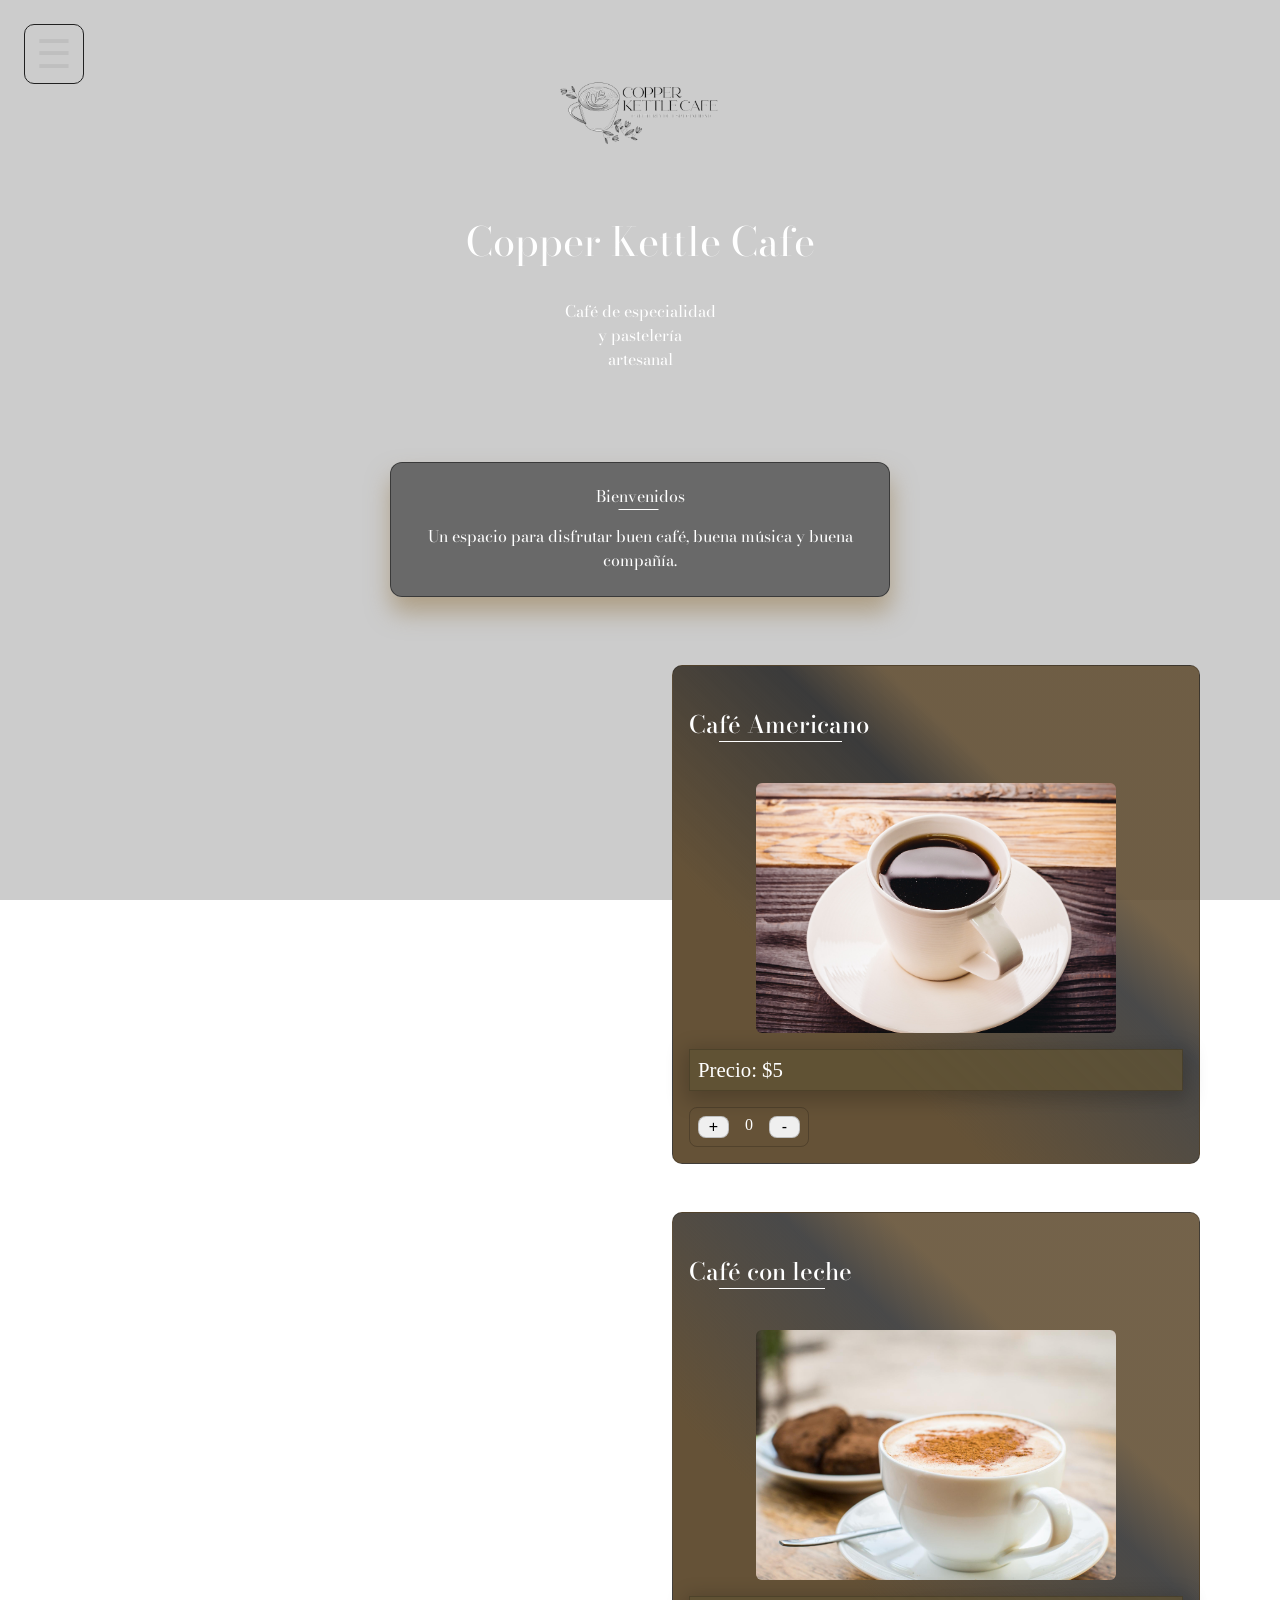
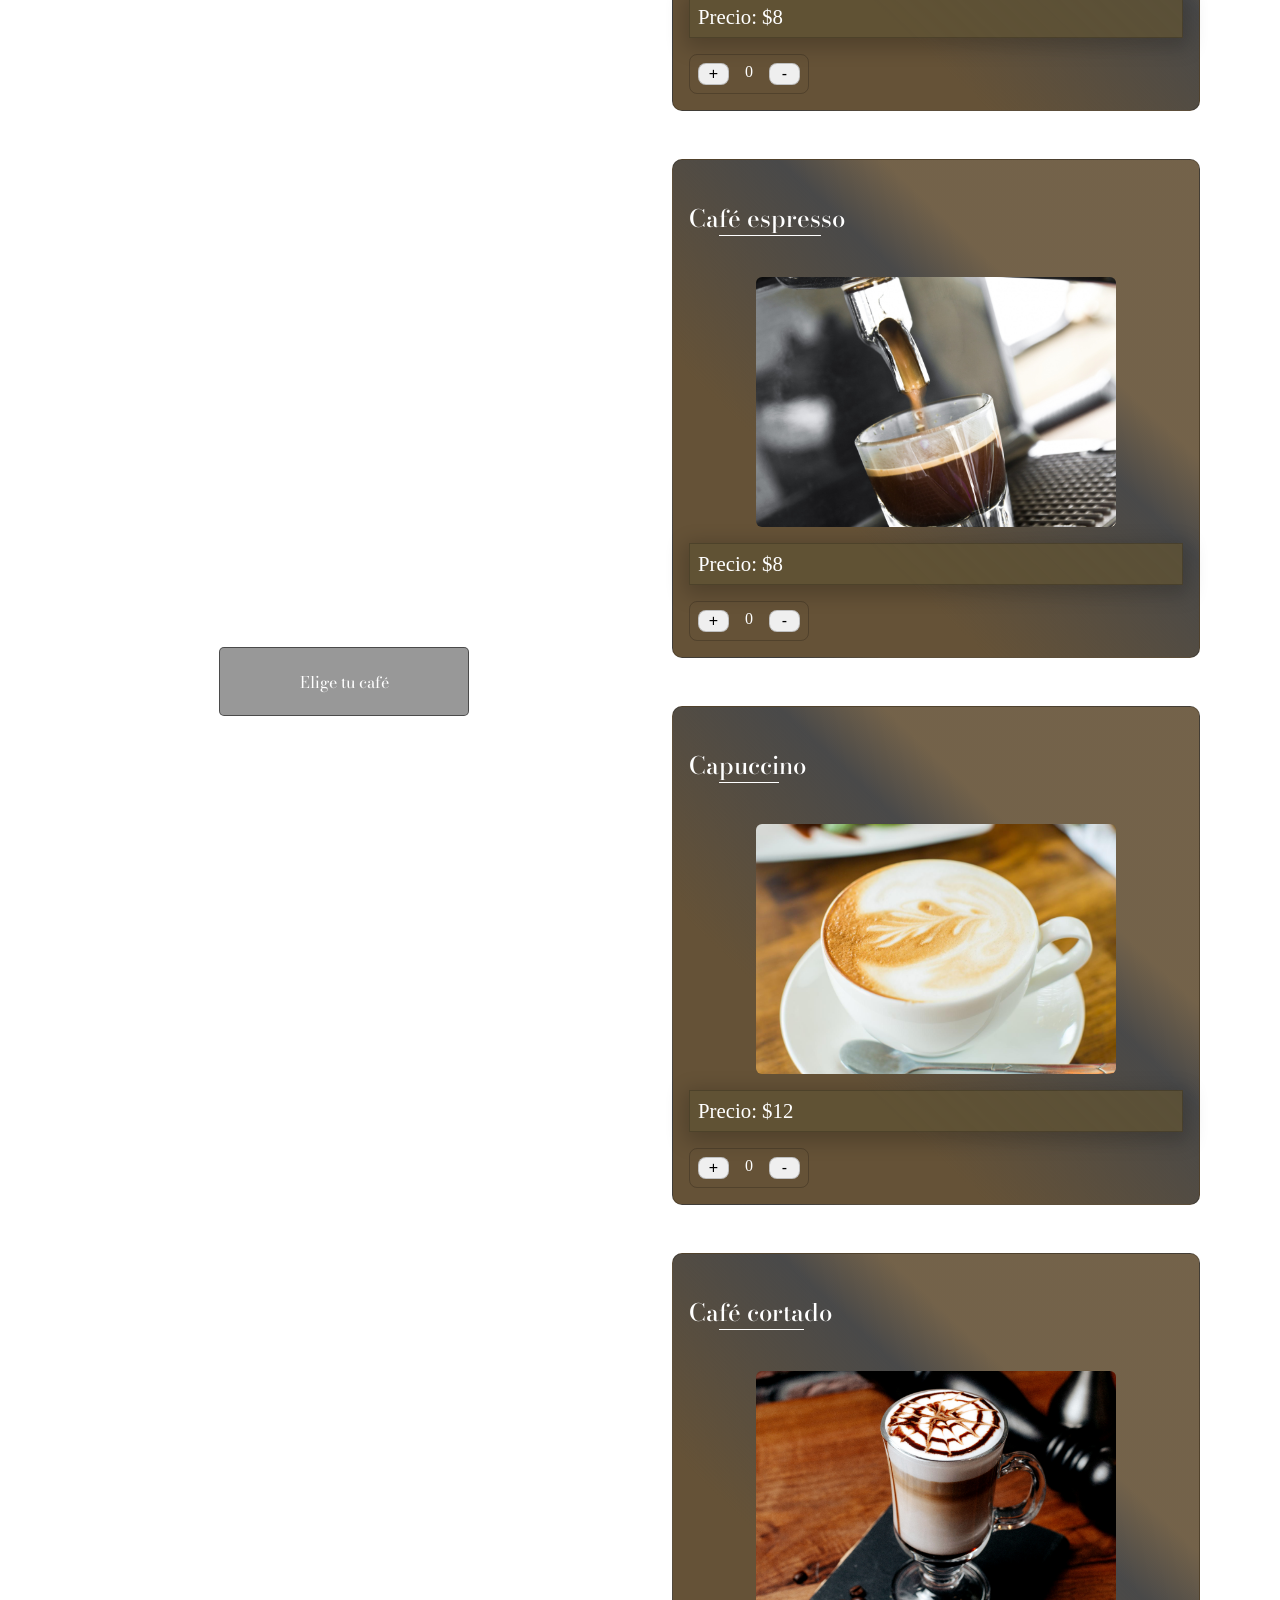
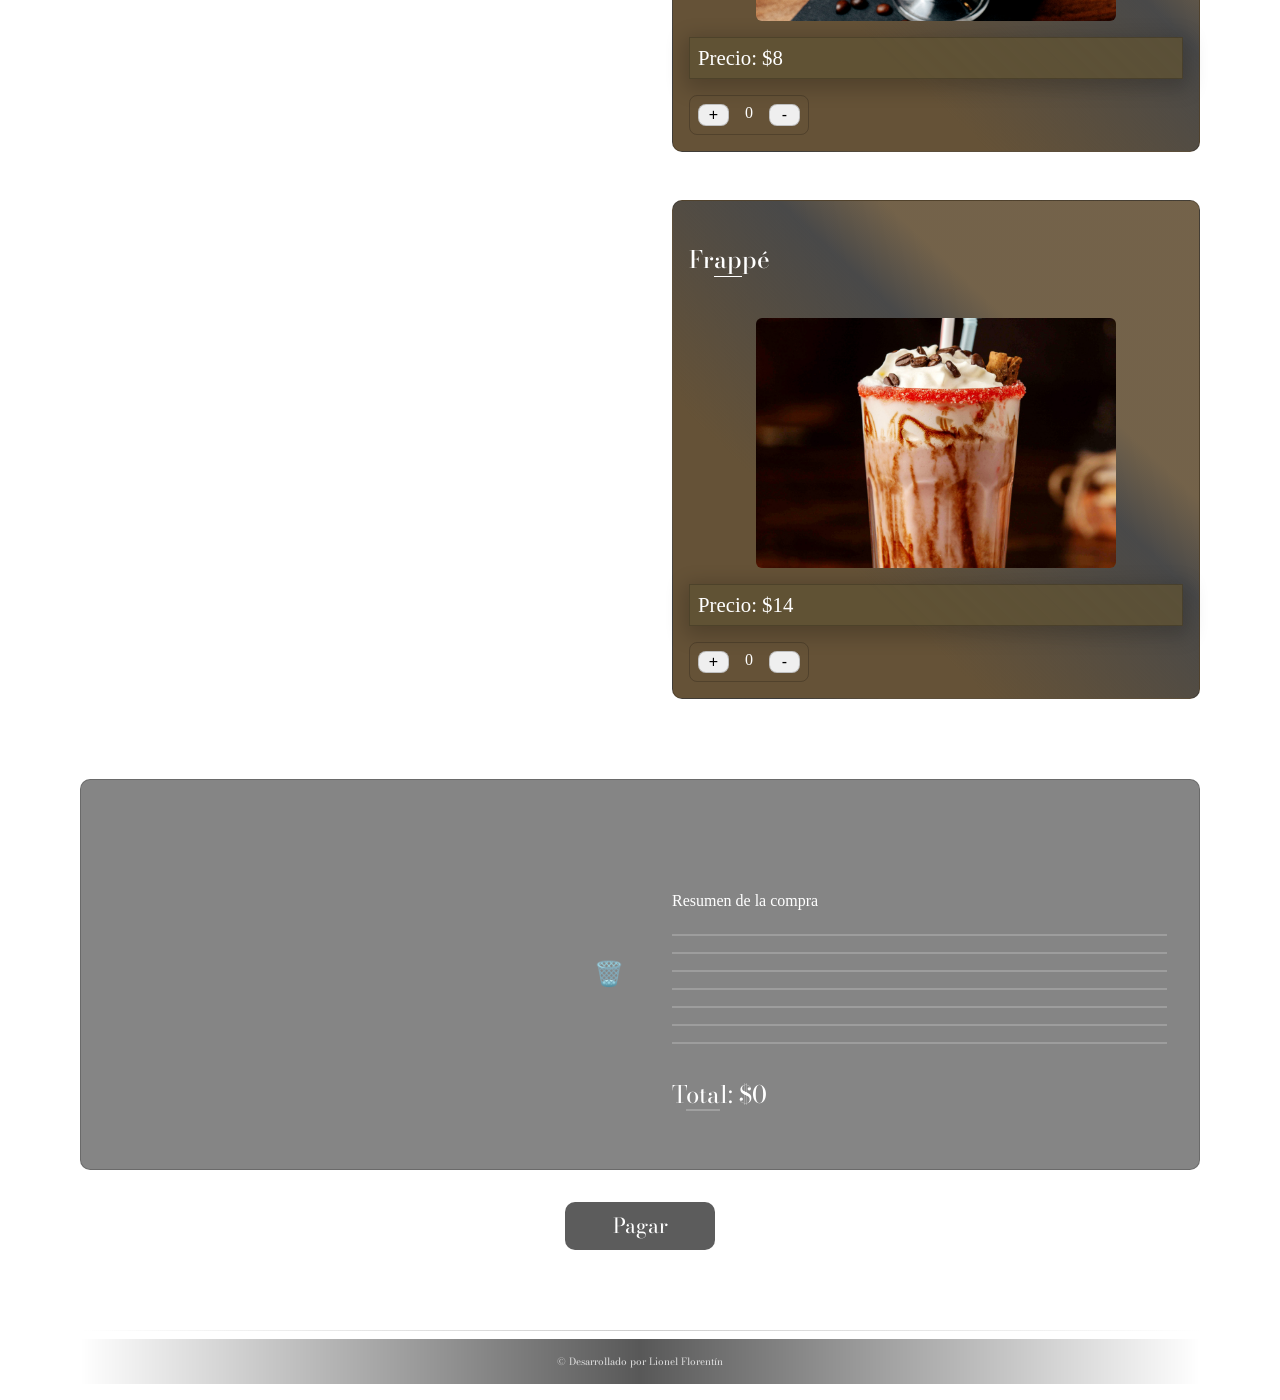
==== commit 6b4ec153: "" ====
--- a/index.html
+++ b/index.html
@@ -4,7 +4,7 @@
   <meta charset="UTF-8" />
   <meta name="viewport" content="width=device-width, initial-scale=1.0" />
   <meta name="description" content="Cafetería con café de especialidad y pastelería artesanal." />
-  <title>Cafetería (menú)</title>
+  <title>Copper Kettle Cafe</title>
   <link rel="stylesheet" href="style.css" />
   <link rel="preconnect" href="https://fonts.googleapis.com">
   <link rel="preconnect" href="https://fonts.gstatic.com" crossorigin>
@@ -16,29 +16,34 @@
     <section class="menu">
       <button class="btn-hamburguesa" type="button" aria-label="abrir menú" aria-expanded="false" aria-controls="nav-principal">☰</button>      
       <nav id="nav-principal" class="site-nav">
-        <a href="index.html" class="a-menu">Menú</a>
-        <a href="combosdesayuno.html"><span class="a-combos">Combo/desayuno</span></a>
-        <a href="combosmerienda.html"><span class="a-combos">Combo/merienda</span></a>
+      <div class="nav-links">
+        <a href="index.html" class="nav-link nav--menu">Menú</a>
+        <a href="combosdesayuno.html" class="nav-link nav--combo">Combo/desayuno</a>
+        <a href="combosmerienda.html" class="nav-link nav--combo">Combo/merienda</a>
+        
         <div class="barra-contacto">
-          <a href="contacto.html">Contacto <img src="images/loguitocontacto.png" class="logo-contacto" alt=""></a>
-        </div>
+          <a href="contacto.html" class="nav-link nav--contacto">
+            <span class="texto">Contacto</span>
+            <img src="images/loguitocontacto.png" class="logo-contacto" alt="Icono de contacto">
+          </a>
+        </div>
+      </div>  
         <div class="logo-menu">
-          <img src="images/logomenu.png" alt="Logo de café para el menú">
+          <img src="images/logomenu.png" class="logo-nav" alt="Logo de café para el menú">
         </div>
       </nav>
     </section>  
   <div class="page">
   <header class="site-header">   
 <!-- Cabecera de la web -->     
-    <section class="cabecera-web">
+    <div class="cabecera-web">
       <img src="images/Logos Cafetería de Especialidad Delicado Negro (1).png" alt="Logo de la cafetería" class="logo">
-      <h1><span class="rayitas">- </span>Copper Kettle Cafe<span class="rayitas"> -</span></h1>
-      <p>Café de especialidad y pastelería<br>artesanal</p>
-    </section>   
+      <h1>Copper Kettle Cafe</h1>
+      <p>Café de especialidad<br>y pastelería<br>artesanal</p>
+    </div>   
   </header>
 <!-- Presentación de la web -->  
  <hr class="separador-desktop">
- 
   <main>
     <section class="Presentacion">
       <article class="presentacion-card">
@@ -140,16 +145,15 @@
       </div>
     </div>
     </section>
-  </main>
 <!-- Monto total de la compra (recuadaro) -->
     <section class="recuadro-total">
-      <div class="cancelar-resumen">
+       <div class="cancelar-resumen">
         <button type="button" id="btn-reset">
-          <span class="aviso-carrito">Cancelar resumen</span>
           <span class="icono">🗑️</span>
         </button>
       </div>
-      <h3>Resumen de la compra</h3>
+      <div class="resumen-compra">
+      <h3 class="title-banner">Resumen de la compra</h3>
       <hr>
       <p class="item-resumen" data-prod="americano" data-price="5">Americano: $<span class="sub">0</span></p>
       <hr>
@@ -163,34 +167,14 @@
       <hr>
       <p class="item-resumen" data-prod="frappe" data-price="14">Frappé: $<span class="sub">0</span></p>
       <hr>  
-      <p>T<span class="total-subrayado">ota</span>l: $<span id="total">0</span></p>
-    </section>
+      <p class="title-total">T<span class="total-subrayado">ota</span>l: $<span id="total">0</span></p>
+      </div>
+    </section>   
 <!-- Botón para pagar -->
-    <button type="button" class="btn-pagar" disabled>Pagar</button>
-
-<!-- Formulario para pagar -->
-      <div class="modal-pago">
-        <div class="banner-titulo">
-          <h3>Casi listo! Solo necesitamos algunos datos</h3>
-        </div>
-        <article class="recuadro-pago">
-          <div class="formulario-pago">
-          <button type="button" class="btn-cerrar">X</button>
-          <form id="form-pago">
-            <label for="nombre">N<span class="subrayado-label">ombr</span>e</label>
-            <input type="text" id="nombre" name="nombre" placeholder="Tu nombre" required />
-
-            <label for="email">E<span class="subrayado-label">mai</span>l</label>
-            <input type="email" id="email" name="email" placeholder="Tu email" required />
-
-            <label for="telefono">t<span class="subrayado-label">elefon</span>o</label>
-            <input type="tel" id="telefono" name="telefono" placeholder="Tu télefono" required />
-
-            <button type="submit" class="btn-confirmar">Enviar</button>
-          </form>
-        </div>
-        </article>
-      </div>
+    <div class="boton-pagar">
+      <button type="button" class="btn-pagar" disabled>Pagar</button>
+    </div>
+</main>
       
 <hr class="banner-creditos">
 
@@ -200,6 +184,34 @@
     </div>
   </footer>
   </div>
+<!-- Formulario para pagar -->
+      <section class="modal-pago">
+        <div class="modal-banner">
+          <h3>Casi listo! Solo necesitamos algunos datos para realizar la compra</h3>
+        </div>
+      <div class="modal-hijo">
+<!-- Acá vive lo visual -->        
+        <article class="recuadro-pago">
+          <div class="formulario-pago">
+            <div class="cerrar-modal">
+              <button type="button" class="btn-cerrar">X</button>
+            </div>
+          <form id="form-pago">
+            <label for="nombre">N<span class="subrayado-label">ombr</span>e</label>
+            <input type="text" id="nombre" name="nombre" placeholder="Tu nombre" required />
+
+            <label for="email">E<span class="subrayado-label">mai</span>l</label>
+            <input type="email" id="email" name="email" placeholder="Tu email" required />
+
+            <label for="telefono">T<span class="subrayado-label">élefon</span>o</label>
+            <input type="tel" id="telefono" name="telefono" placeholder="Tu télefono" required />
+
+            <button type="submit" class="btn-confirmar">Enviar</button>
+          </form>
+        </div>
+        </article>
+      </div>
+      </section>
   <script src="script.js?v=2" defer></script>
 </body>
 </html>
--- a/style.css
+++ b/style.css
@@ -7,7 +7,7 @@
 html,
 body {
   margin: 0;
-  padding: 0;
+  padding: 0.5rem;
   overflow-x: hidden;
 }
 
@@ -65,11 +65,6 @@
     pointer-events: all;
 }
 
-.page {
-  width: min(100% - 2rem, 70rem);
-  margin-inline: auto;
-}
-
 .overlay-menu {
     content: "";
     position: fixed;
@@ -115,7 +110,7 @@
 
 h3 {
     font-family: "Unlock", serif;
-    font-weight: 600;
+    font-weight: 400;
     font-style: normal;
     color: #fff;
 }
@@ -127,41 +122,42 @@
 }
 
 .btn-hamburguesa {
-    background: none;
-    border: 0;
-    font-size: 2.5rem;
-    cursor: pointer;
-    margin-top: 20px;
-    color: #bfbfbf;
-    border: 1px solid #202020;;
+/* Tamaño del botón */
     height: 60px;
     width: 60px;
+    border: 0;
     border-radius: 10px;
+    font-size: 2.5rem;
+    background: none;
+    cursor: pointer;
+    color: #bfbfbf;
+    border: 1px solid #202020;
+/* Posición del botón */
+    position: fixed;
+    top: clamp(0.5rem, 4vw, 1.5rem);
+    left: clamp(0.5rem, 4vw, 1.5rem);
     z-index: 120;
-    margin-top: -10px;
-    position: fixed;
-    left: 1rem;
-    top: 2.2rem;
 }
 .btn-hamburguesa::before {
+/* Base del banner */
     display: block;
     position: fixed;
     content: "";
     background-color: rgba(0, 0, 0, 0.514);
-    height: 110px;
-    width: 100%;
+    opacity: 0;
+/* Tamaño del banner */    
+    width: 100%;
+    height: 15%;
+/* Posición del banner */
     top: 0;
     left: 0;
     z-index: -1;
-    transform: translateZ(-100%);
-    opacity: 0;
-    transition: 1s;
+    transition: opacity 1s ease;
     pointer-events: none;
 }
 .btn-hamburguesa.scrolleando::before {
     opacity: 1;
-    transform: translateZ(0);
-    background: linear-gradient(to bottom, #1b1a1af0 90%, transparent);
+    background: linear-gradient(to bottom, #1b1a1aef 90%, transparent);
     border-color: #fff;
 }
 
@@ -173,26 +169,27 @@
 }
 
 .site-nav {
-    display: flex;
-    position: fixed; 
+/* Base del nav */    
+    display: flex;
+    position: fixed;
+    flex-direction: column;
     top: 0;
     left: 0;
-    background: linear-gradient(to bottom, #4a3e33ab 60%, transparent);
-/* decoración del recuadro */
-    border: 1px solid #4e3b26a6;
+/* Tamaño del nav */
+    width: 85%;
+    max-width: 320px;
+    height: 100vh;
+    gap: 0.5rem;
+    padding: 1rem;
+    padding-top: 120px;
+/* decoración del nav completo */
+    background: linear-gradient(to top right, #604f35 70%, #131010eb);
     box-shadow: 2px 6px 12px rgba(45, 44, 44, 0.842);
-    padding: 8px 6px 6px;
-    flex-direction: column;
-    gap: 0.75rem;
-    background-color: #3e3530;
-    width: 380px;
-    height: 100vh;
 /* Estado inicial del nav */
     opacity: 0;
     transform: translateX(-100%);
-    transition: 150ms;
-}
-
+    transition: transform 0.3s ease, opacity 0.3s ease;
+}
 .site-nav.abierto {
   display: flex;
   z-index: 110;
@@ -200,174 +197,208 @@
   transform: translateX(0);
   opacity: 1;
 }
-
-/* Modificaciones individuales de los <a> */
-.a-menu {
-    margin-top: 100px;
-}
-.barra-contacto a {
-    display: flex;
-    flex-direction: row;
-    align-items: center;
-}
-
-.logo-contacto {
-    max-width: 60px;
-    margin-left: 30px;
-}
-
-.a-combos {
-    color: #baa60ec0;
-}
-
-.logo-menu img {
-    max-width: 60%;
-    display: flex;
-    align-items: center;
-    margin-top: 20px;
-    box-shadow: 15px 10px 25px 10px rgba(0, 0, 0, 0.2);
-    border-radius: 100%;
-    padding: 0;
-}
-
-.site-nav a {
+/* Preparación de contenedores nav */
+.site-nav {
+    display: flex;
+    flex-direction: column;
+    justify-content: space-between;
+}
+.nav-links {
+    display: flex;
+    flex-direction: column;
+    gap: 2rem;
+}
+/* Modificaciones individuales <a> */
+.nav-link {
+    border: 1rem rgba(0, 0, 0, 0.484);
+    box-shadow: 1px 7px 20px rgba(0, 0, 0, 0.2);
+    padding: 6px;
     text-decoration: none;
     color: inherit;
-    font-family: "Bodoni Moda", serif;
-    font-optical-sizing: auto;
-    font-weight: 100px;
-    font-style: normal;
-    color: #fff;
-    font-size: 25px;
-
-    border: 1px solid #202020d2;
-    border-radius: 3px;
-    text-align: left;
-    padding: 8px;
-    box-shadow: 1px 2px 10px rgba(0, 0, 0, 0.2);
+    background-color: #52442f;
+
+    font-family: "Bodoni Moda", serif;
+    font-optical-sizing: auto;
+    font-weight: 400;
+    font-style: normal;
+    color: #eaeaea;
+    font-size: 1.3rem;
+}
+.nav--contacto {
+    display: flex;
+    align-items: center;
+    gap: 0.5rem;
+}
+.nav--combo {
+    color: #bcb300;
+}
+.logo-contacto {
+    width: 60px;
+    height: auto;
+}
+.logo-menu {
+    display: flex;
+    justify-content: center;
+    align-items: center;
+    margin-top: auto;
+}
+.logo-nav {
+    width: 100%;
+    max-width: 200px;
+    height: auto;
+    border: rgba(0, 0, 0, 0.644);
+    border-radius: 50%;
+    box-shadow: 1px 20px 25px rgba(0, 0, 0, 0.2);
 }
 /* Cabecera de la web */
+.site-header {
+    display: flex;
+    flex-direction: column;
+    padding: 0.5rem 1rem;
+    gap: 1rem;
+    max-width: 1200px;
+    margin: 0 auto;
+}
 .logo {
-    width: 180px;
-    display: block;
-    margin: 0 auto;      
-    position: relative;
-    margin-top: 30px;          
-    left: 0;
-    z-index: 2;      
-}
-
-.cabecera-web h1 {
-    font-size: 34px;
+    width: 10rem;
+    height: auto;
+}
+.site-header h1 {
+    font-size: 2.5rem;
     text-align: center;
-    display: block;
-    margin: 0 auto;      
-    position: relative;
-    top: -40px;          
-    left: 0;             
-}
-
-.cabecera-web p {
-    font-size: 16px;
+}
+.site-header p {
+    font-size: 1rem;
     text-align: center;
-    display: block;
-    margin: 0 auto;      
-    position: relative;
-    top: -30px;          
-    left: 0;             
-}
-
+}
+.separador-desktop {
+    display: none;
+}
 /* Presentación de la web */
-article.presentacion-card {
-    border: 1px #000000a7 solid;
-    background-color: rgba(45, 45, 45, 0.128);
-    border-radius: 8px;
-    padding: 35px;
-    box-shadow: 1px 1px 13px rgba(0, 0, 0, 0.35);
-}
-
-article.presentacion-card h2, p {
+.Presentacion {
+    display: flex;
+    align-items: center;
+    flex-direction: column;
+    justify-content: center;
+    min-height: 30vh;
+}
+.presentacion-card {
+    border: 1px solid rgba(0, 0, 0, 0.445);
+    border-radius: 12px;
+    box-shadow: 1px 15px 25px rgba(149, 123, 78, 0.555);
+    background-color: #0000007b;
+    padding: 0.5rem;
+    max-width: 500px;
+}
+.presentacion-card h2,
+.presentacion-card p {
     text-align: center;
-    font-size: 1.5rem;
-}
-
+    font-size: 1rem;
+}
 .subrayado {
     text-decoration: underline;
     text-underline-offset: 7px;
 }
-
-.rayitas {
-    font-size: 55px;
-    color: #ffffff;
-}
-
-.cafes {
+/* Columna para comprar los cafés */
+.pedidos-cafe {
+    display: grid;
+    grid-template-columns: repeat(auto-fit, minmax(250px, 1fr));
+    justify-content: center;
+    align-items: center;
+    margin-bottom: 5rem;
+    gap: 4rem;
+}
+.titulo-eligecafes {
+    display: flex;
+    justify-self: center;
+    justify-content: center;
+    text-align: center;
+/* Tamaño del recuadro */
+    padding: 0.5rem;
+    max-width: 250px;
+    width: 70%;
+    min-height: 50px;
+/* Decoración */
+    border: 1px solid rgba(0, 0, 0, 0.505);
+    border-radius: 5px;
+    background-color: rgba(0, 0, 0, 0.404);
+}
+.titulo-eligecafes h2 {
+    display: flex;
+    justify-content: center;
+    align-items: center;
+    font-size: 1rem;
+}
+/* Estilos de las cards */
+.columna-scroll {
+    display: flex;
+    flex-direction: column;
+    gap: 3rem;
+}
+article.card {
+    display: flex;
+    flex-direction: column;
+    padding: 1rem;
+    gap: 1rem;
+    min-height: 350px;
+    border: 1px solid rgba(0, 0, 0, 0.2);
+    border-radius: 10px;
+    background-color: #473c2b;
+    background: linear-gradient(to bottom left, #655237e7 30%,
+    #000000b6 40%, #655237 70%);
+}
+article.card h3 {
+    font-size: 1.5rem;
+}
+article.card img {
+    object-fit: cover;
+    max-height: 250px;
+    height: 80%;
+}
+span.cafes {
     text-decoration: 1px underline;
-    text-underline-offset: 13px;
-}
-
-.separador-desktop {
-    display: none;
-}
-
-/* Columna para comprar los cafés */
-article.titulo-eligecafes h2 {
+    text-underline-offset: 0.5rem;
+}
+.card-cantidad {
+    display: flex;
+    flex-direction: column;
+    gap: 1rem;
+}
+span.precio {
+    padding: 0.5rem;
+    border: 1px solid rgba(0, 0, 0, 0.2);
+    box-shadow: 1px 5px 20px 5px rgba(0, 0, 0, 0.2);
+    background-color: #5f5234c8;
+    font-size: 1.3rem;
+}
+.botones {
+    display: flex;
+    flex-direction: row;
+    gap: 1rem;
+    border: 1px solid rgba(0, 0, 0, 0.2);
+    border-radius: 0.5rem;
+    padding: 0.5rem;
+    max-width: 120px;
+    width: 100%;
+    height: auto;
+}
+.botones button {
+    max-width: 150px;
+    width: 80%;
+    align-items: center;
+    justify-content: center;
+    border-radius: 0.5rem;
+    border: 1px solid rgba(0, 0, 0, 0.2);
+}
+button.sumar, 
+button.restar {
+    display: flex;
+    justify-content: center;
+    font-size: 1rem;
     text-align: center;
-    border: 1px #000000 solid;
-    background-color: rgba(0, 0, 0, 0.365);
-    padding: 6px;
-    margin-bottom: 80px;
-    box-shadow: 1px 1px 18px rgba(0, 0, 0, 0.35);
-}
-
-.card h3 {
-    font-size: 30px;
-    display: block;
-}
-
-article.card {
-    background: linear-gradient(to bottom, #5b473d 90%, transparent);
-    box-shadow: 0 10px 24px rgba(121, 70, 36, 0.637);
-    border: 1px solid rgba(0, 0, 0, 0.411);
-    backdrop-filter: blur(3px);
-    margin-bottom: 50px;
-    padding: 20px;
-    border-radius: 8px;
-}
-
-.card-cantidad {
-    border: 1px #0606069b solid;
-    border-radius: 6px;
-    margin-top: 25px;
-    align-items: center;
-    padding: 20px;
-}
-
-/* botones de cantidad y precio */
-button.sumar,
-button.restar {
-    width: 35px;
-    height: 35px;
-    border-radius: 7px;
-    border: 1px solid rgba(0, 0, 0, 0.644);
-
-    font-size: 28px;
-    color: #202020;
-}
-
-.botones {
-    display: flex;
-    justify-content: flex-end;
-    position: relative;
-    gap: 1rem;
-    margin-right: 2.5rem;
-    margin-top: -30px;
-    align-items: center;
-}
-
+}
 /* Tipografías para las tarjetas */
 span.precio {
-    font-size: 27px;
     color: #fff;
 
     font-family: "Josefin Slab", serif;
@@ -375,9 +406,7 @@
     font-weight: 200;
     font-style: normal;
 }
-
 span.cantidad-numero {
-    font-size: 23px;
     color: #fff;
 
     font-family: "Josefin Slab", serif;
@@ -385,53 +414,66 @@
     font-weight: 200;
     font-style: normal;
 }
-
 article.card h3 {
     font-family: "Bodoni Moda", serif;
     font-optical-sizing: auto;
-    font-weight: 500px;
+    font-weight: 500;
     font-style: normal;
     color: #fff;
 }
-
 /* Recuadro para el monto total de la compra */
 .recuadro-total {
-    border: 1px solid #8d5d2c33;
+/* Posicionamiento */
+    display: grid;
+    grid-template-columns: repeat(auto-fit, minmax(250px, 1fr));
+    justify-content: center;
+    align-items: center;
+    margin-bottom: 2rem;
+/* Tamaño del contenedor */
+    border: 1px solid rgba(0, 0, 0, 0.2);
     border-radius: 10px;
-    padding: 12px 16px;
-    background-color: rgba(34, 34, 33, 0.726);
-    color: #fff;
-    font-size: 1.1rem;
-}
-
+    background-color: #2727268f;
+    padding-top: 4rem;
+}
 .recuadro-total h3 {
-    font-size: 15px;
-    font-family: "Bodoni Moda", serif;
-    font-optical-sizing: auto;
-    font-weight: 400;
-    font-style: normal;
-    color: #a0a0a0;
-}
-
+    font-size: 1rem;
+}
+.cancelar-resumen {
+    display: flex;
+    flex-direction: row;
+    align-items: flex-end;
+    padding: 1rem;
+    margin-top: -4rem;
+}
+.resumen-compra {
+    display: flex;
+    flex-direction: column;
+    justify-content: center;
+    align-items: stretch;
+    padding: 2rem;
+}
+.resumen-compra hr {
+    width: 100%;
+    border: 1px solid rgba(255, 255, 255, 0.2);
+}
 .item-resumen {
     display: none;
 }
-
 .item-resumen.activo {
     display: block;
 }
-
+p.title-total {
+    font-size: 1.5rem;
+}
 .total-subrayado {
     text-decoration: underline 2px solid #a0a0a0;
     text-underline-offset: 6px;
 }
-
 /* Boton de reset resumen */
 .cancelar-resumen {
     display: flex;
     justify-content: flex-end;
 }
-
 #btn-reset {
     display: flex;
     align-items: center;
@@ -442,360 +484,306 @@
     border: none;
     padding: 0;
     cursor: pointer;
-
     -webkit-tap-highlight-color: transparent;
 }
-
 #btn-reset span {
     display: inline-block;
 }
-
-.aviso-carrito {
-    font-size: 0.8rem;
-    line-height: 1;
-
-    font-family: "Bodoni Moda", serif;
-    font-optical-sizing: auto;
-    font-weight: 400;
-    font-style: normal;
-    color: #7f7f7f71;
-}
 /* Botón para pagar */
+.boton-pagar {
+    display: flex;
+    flex-direction: column;
+    justify-content: center;
+    align-items: center;
+    margin-bottom: 5rem;
+}
 .btn-pagar {
-    display: block;
-    margin: 20px auto 0;
-    padding: 25px 70px;
-    border-radius: 8px;
-    border: 1px rgba(255, 255, 255, 0.16);
-    background: rgba(41, 40, 40, 0.9);
-    color: #fff;
-
-    font-size: 1.5rem;
-    font-family: "Bodoni Moda", serif;
-    font-optical-sizing: auto;
-    font-weight: 400;
-    font-style: normal;
+    max-width: 150px;
+    width: 100%;
+    height: 3rem;
+    border-radius: 10px;
+    border: none;
+    background-color: #171717b3;
+    
+    font-family: "Bodoni Moda", serif;
+    font-optical-sizing: auto;
+    font-weight: 400;
+    font-style: normal;
+    font-size: 1.3rem;
     color: #ffffff;
 }
-
 /* Modal de pago */
 .modal-pago {
-    display: block;
-    opacity: 0.8;
+    display: grid;
+    position: fixed;
+    inset: 0;
+    overflow-y: auto;
+    grid-template-rows: auto 1fr;
+    z-index: 120;
+    background-color: #655030;
+/* Estado inicial */
+    opacity: 0;
     transform: translateY(100%);
-    transition: 400ms ease-out;
-
-
-    position: fixed;
-    bottom: 0;
-    left: 0;
-    width: 100%;
-    
-    background: rgb(152, 136, 109);
-    padding: 30px;
-    border-radius: 8px;
-}
-
+    transition: opacity 400ms ease-out, transform 400ms ease-out;
+    pointer-events: none;
+}
 .modal-pago.activo {
     opacity: 1;
     transform: translateY(0);
-    z-index: 130;
-}
-
-.banner-titulo {
-    background-color: #daa85d;
-    margin: -30px -30px 0 -30px;
-    padding: 25px;
-    border-radius: 10px;
-    border: 3px #000000;
-}
-
-.modal-pago h3 {
+    pointer-events: auto;
+}
+.modal-banner {
+    display: flex;
+    align-items: center;
+    justify-content: center;
+    width: 100%;
+    min-height: 6rem;
+    padding: 1rem;
+    background-color: #473c2b;
+    background: linear-gradient(to bottom, #6d381b90 80%, transparent);
+}
+.modal-banner h3 {
+    font-family: "Bodoni Moda", serif;
+    font-optical-sizing: auto;
+    font-weight: 400;
+    font-style: normal;
+    font-size: 1rem;
+    color: #ebebeb;
+}
+.modal-hijo {
+    display: flex;
+    align-items: center;
+    flex-direction: column;
+    overflow: hidden;
+    padding: 2rem;
+    gap: 3rem;
+    width: 100%;
+}
+.recuadro-pago {
+    display: flex;
+    width: 80vw;
+    padding: 1rem;
+    border: 1px solid rgba(0, 0, 0, 0.025);
+    border-radius: 5px;
+    background-color: #7b5d38;
+    box-shadow: 1px 10px 25px rgba(0, 0, 0, 0.404);
+}
+.formulario-pago {
+    display: flex;
+    flex-direction: column;
+    gap: 2rem;
+    padding: 1rem;
+}
+#form-pago {
+    display: flex;
+    flex-direction: column;
+    align-items: flex-start;
+    gap: 1rem;
+}
+#form-pago label {
+    font-family: "Bodoni Moda", serif;
+    font-optical-sizing: auto;
+    font-weight: 400;
+    font-style: normal;
+    font-size: 1rem;
+    color: #ebebeb;
+}
+.subrayado-label {
+    text-decoration: underline;
+    text-underline-offset: 5px;
+}
+#form-pago input {
+    width: 100%;
+    height: 3rem;
+    padding: 1rem;
+    border: 1px solid rgba(0, 0, 0, 0.2);
+    border-radius: 5px;
+}
+#form-pago button {
+    display: flex;
+    padding: 0.5rem;
+    align-items: center;
+    border-radius: 5px;
+    border: 1px solid rgba(48, 48, 48, 0.2);
+    background-color: rgba(79, 79, 79, 0.719);
+
+    font-family: "Bodoni Moda", serif;
+    font-optical-sizing: auto;
+    font-weight: 400;
+    font-style: normal;
+    font-size: 1rem;
+    color: #cdcdcd;
+}
+.cerrar-modal {
+    display: flex;
+    justify-content: flex-end;
+    align-items: center;
+    width: 100%;
+}
+.btn-cerrar {
+    display: flex;
+    padding: 15px;
+    width: 2.5rem;
+    height: 2rem;
+    align-items: center;
+    justify-content: center;
+    border: none;
+    border-radius: 5px;
+    background-color: rgba(0, 0, 0, 0.2);
+
+    font-family: "Bodoni Moda", serif;
+    font-optical-sizing: auto;
+    font-weight: 400;
+    font-style: normal;
+    font-size: 1.3rem;
     color: #000000;
-
-    font-family: "Roboto", sans-serif;
-    font-optical-sizing: auto;
-    font-weight: 100px;
-    font-style: normal;
-    font-size: 1.6rem;
-}
-
-.btn-cerrar {
-    margin-top: 20px;
-    padding: 18px 30px;
-    border-radius: 7px;
-    border: 1px rgb(22, 22, 22);
-    margin-left: 80%;
-    background-color: rgba(44, 42, 42, 0.16);
-}
-
-label {
-    display: flex;
-    margin-top: 35px;
-    font-family: "Roboto", sans-serif;
-    font-optical-sizing: auto;
-    font-weight: 300px;
-    font-style: normal;
-    font-size: 1.4rem;
-}
-
-#form-pago input {
-    margin-top: 30px;
-    width: 100%;
+}
+/* Sección de contactos */
+.bandeja-email {
+    display: grid;
+    grid-template-columns: repeat(auto-fit, minmax(250px, 1fr));
+    border: 1px solid rgba(0, 0, 0, 0.137);
+    border-radius: 5px;
+    background-color: rgba(52, 52, 52, 0.767);
+    box-shadow: 1px 15px 25px rgba(0, 0, 0, 0.445);
+}
+.form-correo {
+    display: flex;
+    flex-direction: column;
+    padding: 2rem;
+}
+#serviciosForm {
+    display: flex;
+    width: 100%;
+    flex-direction: column;
+    align-items: flex-start;
+    gap: 1rem;
+}
+#serviciosForm label {
+    font-size: 20px;
+    font-family: "Bodoni Moda", serif;
+    font-optical-sizing: auto;
+    font-weight: 400;
+    font-style: normal;
+    color: #dedede;
+}
+#serviciosForm input {
+    width: 100%;
+    min-height: 2.5rem;
+    padding: 1rem;
+    border: 1px solid rgba(0, 0, 0, 0.025);
+    border-radius: 5px;
+    background-color: rgba(206, 206, 206, 0.607);
+    box-shadow: 1px 10px 25px rgba(0, 0, 0, 0.363);
+
+    font-family: "Bodoni Moda", serif;
+    font-optical-sizing: auto;
+    font-weight: 400;
+    font-style: normal;
+    font-size: 1rem;
+    color: #000000;
+}
+#serviciosForm textarea {
+    width: 100%;
+    height: 10rem;
+    padding: 1rem;
+    border: 1px solid rgba(0, 0, 0, 0.025);
+    border-radius: 5px;
+    background-color: rgba(206, 206, 206, 0.607);
+    box-shadow: 1px 10px 25px rgba(0, 0, 0, 0.2);
+
+    font-family: "Bodoni Moda", serif;
+    font-optical-sizing: auto;
+    font-weight: 400;
+    font-style: normal;
+    font-size: 1rem;
+    color: #000000;
+}
+.btn-contacto {
+    min-height: 2rem;
     padding: 10px;
-    border-radius: 5px;
-    border: 1px solid #000000;
-    background-color: #ffffff;
-}
-
-span.subrayado-label {
-    text-decoration: underline 2px rgba(0, 0, 0, 0.938);
-    text-underline-offset: 5px;
-}
-
-.btn-confirmar {
-    padding: 15px 25px;
-    margin-top: 20px;
-    background-color: #7e7e7e;
-    color: #000000d2;
-    font-size: 20px;
-    border: 1px rgba(255, 255, 255, 0.16);
-}
-
-.recuadro-pago {
-    border: 1px solid #3b3b3b;
-    border-radius: 8px;
-    padding: 10px 30px 30px 30px ;
-    margin-top: 25px;
-}
-
-.recuadro-total hr {
-    border-color: rgba(143, 143, 143, 0.35);
-}
-
-/* Sección de contactos */
-#form-bandeja {
-    display: block;
-    align-content: center;
-    border: 1px rgba(0, 0, 0, 0.35);
-    border-radius: 4px;
-    padding: 7px;
-}
-
-#serviciosForm textarea, 
-#serviciosForm input {
-    width: 365px;
-    margin-top: 5px;
+    border: 1px solid rgba(0, 0, 0, 0.025);
+    border-radius: 5px;
+    background-color: rgba(128, 126, 125, 0.381);
+    box-shadow: 1px 5px 25px rgba(9, 9, 9, 0.2);
+
+    font-family: "Bodoni Moda", serif;
+    font-optical-sizing: auto;
+    font-weight: 400;
+    font-style: normal;
+    font-size: 1rem;
     color: #000000;
-    background-color: #a1a1a1;
-    border: 1px rgba(55, 55, 55, 0.16);
-    margin-bottom: 8px;
-    border-radius: 4px;
-    text-align: left;
-    font-size: 20px;
-    padding: 15px;
-
-    font-family: "Unlock", serif;
-    font-weight: 400;
-    font-style: normal;
-    color: #000000;
-
-    box-shadow: 1px 5px 45px rgba(0, 0, 0, 0.35);
-}
-
-input {
-    height: 50px;
-}
-
-.bandeja-email label {
-    margin-bottom: 10px;
-    color: #ffffff;
-
-    font-family: "Bodoni Moda", serif;
-    font-optical-sizing: auto;
-    font-weight: 400;
-    font-style: normal;
-    color: #fff;
-}
-
-.bandeja-email button {
-    padding: 15px 25px;
-    border-radius: 6px;
-    border: 1px rgba(21, 21, 21, 0.701);
-    background-color: #878686;
-    margin-bottom: 75px;
-
-    font-family: "Unlock", serif;
-    font-weight: 600;
-    font-style: normal;
-    color: #202020;
-}
-
-.form-correo span {
-    text-underline-offset: 7px;
-    text-decoration: underline 1px #ffffffb6;
-}
-
-.redes-sociales span {
-    font-size: 30px;
-    text-decoration: underline 2px #b1b1b1;
+}
+.redes-sociales {
+    display: grid;
+    grid-template-columns: repeat(auto-fit, minmax(250px, 1fr));
+    padding: 1rem;
+}
+.titulo-contactos {
+    display: flex;
+    justify-self: center;
+}
+.subrayado-contacto {
+    text-decoration: underline #a4a4a4;
     text-underline-offset: 10px;
 }
-
 .redes {
     display: flex;
-    flex-direction: row;
-    gap: 1px;
-    justify-content: flex-start;
-    margin-right: 200px;
-}
-
-.redes img {
-    max-width: 100%;
-}
-
+    align-self: center;
+    padding: 1rem;
+}
 /* Créditos */
+.banner-creditos {
+    border: none;
+    height: 1px;
+    width: 100%;
+    background-color: rgb(255, 255, 255);
+    background: linear-gradient(to right, transparent, #cdcdcd, transparent);
+}  
+.site-footer {
+    display: flex;
+    align-items: center;
+    justify-content: center;
+}
+.derechos-creditos {
+    padding: 5px;
+    width: 100%;
+    text-align: center;
+    background-color: #00000062;
+    background: linear-gradient(to right, transparent, #000000a7, transparent);
+}
 .derechos-creditos p {
-    font-size: 15px;
-    margin-top: 60px;
-    font-family: "Unlock", serif;
-    font-weight: 200;
-    font-style: normal;
-    color: #c6c6c6;
-    background-color: 3px 4px rgba(0, 0, 0, 0.35);
-    padding: 15px;
-    background: linear-gradient(to right, transparent, #1f1f1fbe, transparent);
-}
-
-.banner-creditos {
-  border: none;
-  height: 2px;
-  background: linear-gradient(to right, transparent, #8f8f8fbe, transparent);
-  width: 100%;
-  margin: 20px 20px 20px auto;
-  margin-top: 30px;
-}
-
-/* Adaptación de pantalla para desktop */
-@media (min-width: 1024px) {
-    header {
-        position: relative;
-        margin-bottom: 20px;
-        transform: scale(0.8);                                                                                                                                                                                                                                                                                                                                                                                                                      
-    }
-    .btn-hamburguesa {
-        position: fixed;
-        left: 1rem;
-        top: 2.3rem;
-        z-index: 120;
-    }
-    .site-nav {
-        z-index: 110;
-    }
-
-    .overlay-menu {
-        z-index: 105;
-    }
-    .logo {
-        max-width: 15rem;
-        width: 100%;
-        top: -6rem;
-    }
-    .cabecera-web h1 {
-        font-size: 3.5rem;
-        top: -8rem;
-    }
-    .cabecera-web p {
-        font-size: 1.5rem;
-        top: -7rem;
-    }
-    /* Layout principal */
-    main {
-        display: flex;
-        gap: 2rem;
-        align-items: flex-start;
-        width: 100%;
-        transform: scale(0.9);
-    }
-    section.Presentacion {
-        flex: 1;
-    }
-    /* Columna de cafés a la derecha con scroll */
-    .presentacion-card {
-        margin-top: 1rem;
-    }
-    .columna-scroll {
-        width: 450px;
-        height: 120vh;
-        overflow-y: auto;
-        overflow-x: hidden;
-        position: sticky;
-        margin-top: -6rem;
-        border-radius: 8px;
-        padding: 20px;
-        background-color: #1f1e1c42;
-        transform: scale(0.8);
-        border: 2px solid rgba(0, 0, 0, 0.76);
-        border-radius: 15px;
-
-        box-shadow: 1px 2px 18px 8px rgba(0, 0, 0, 0.2);
-    }
-    .separador-desktop {
-        display: block;
-        width: 100vw;
-        height: 1px;
-        border: none;
-        background: rgba(36, 30, 30, 0.2);
-        border-radius: 10px;
-        
-        margin: 0;
-        padding: 6px;
-        margin-left: calc(-50vw + 50%); 
-    }
-    .recuadro-total {
-        transform: scale(0.9);
-    }
-    .btn-pagar {
-        transform: scale(0.7);
-    }
-/* Poporciones de sección de contactos */
-    .parrafo-contacto p {
-        font-size: 2rem;
-    }
-    .bandeja-email {
-        display: flex;
-        flex-direction: column;
-        max-width: 500px;
-    }
-    .bandeja-email input,
-    .bandeja-email textarea {
-        width: 100%;
-    }
-    .btn-contacto {
-        display: block;
-        width: fit-content;
-        margin-left: 0;
-    }
-    .redes-sociales h2, 
-    .redes-sociales span {
-        font-size: 2.5rem;
-        text-align: left;
-    }
-    .redes-sociales {
-        margin-left: 10rem;
-    }
-    .redes {
-        max-width: 18rem;
-    }
-/* Proporciones del modal de pago */
-     .modal-pago {
-        width: 500px;
-        left: 50%;
-        bottom: -5.5rem;
-        transform: translateY(100%) translateX(-50%) scale(0.8);
-    }
-
-    .modal-pago.activo {
-        transform: translateY(0) translateX(-50%) scale(0.8);
-    }
-}
+    font-size: 10px;
+    font-family: "Bodoni Moda", serif;
+    font-optical-sizing: auto;
+    font-weight: 400;
+    font-style: normal;
+    color: #e0e0e0;
+}
+
+/* Adaptación para pantallas */
+
+
+
+
+
+
+
+
+
+
+
+
+
+
+
+
+
+
+
+
+
+
+
+
+
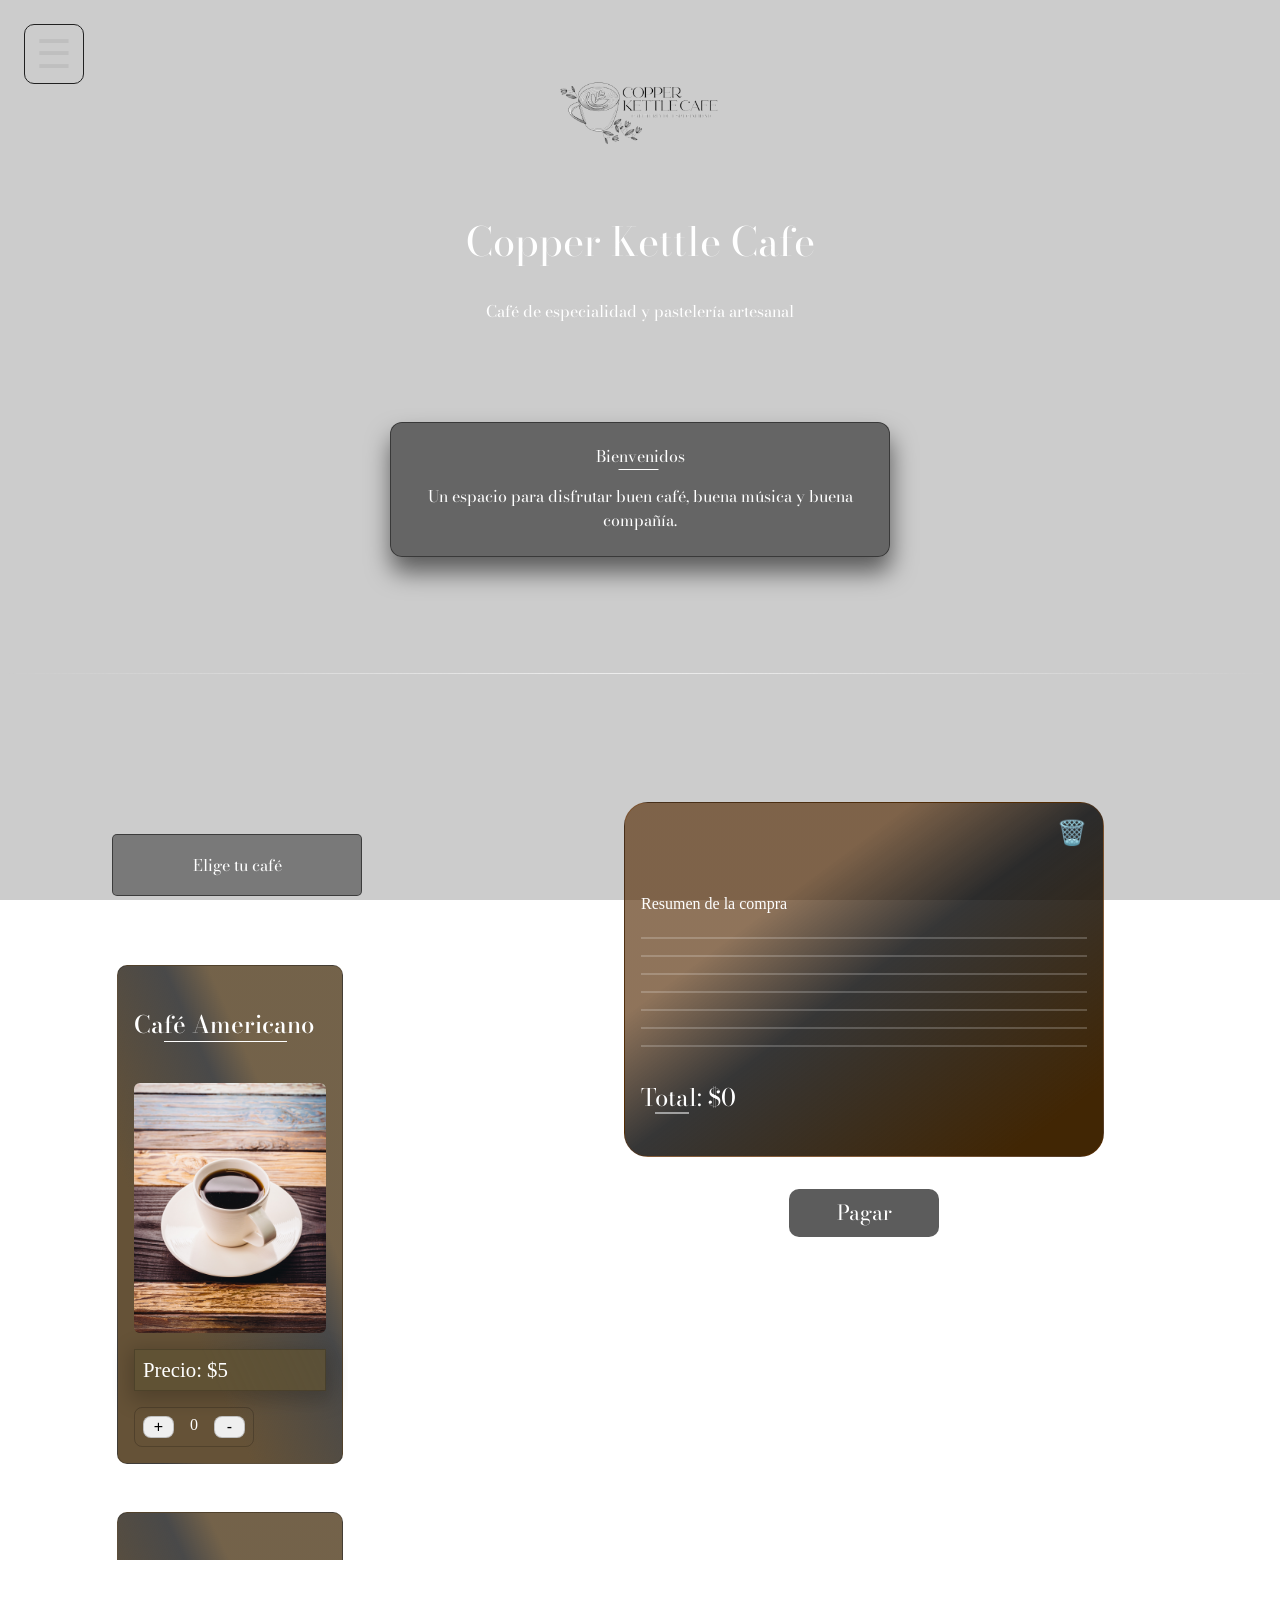
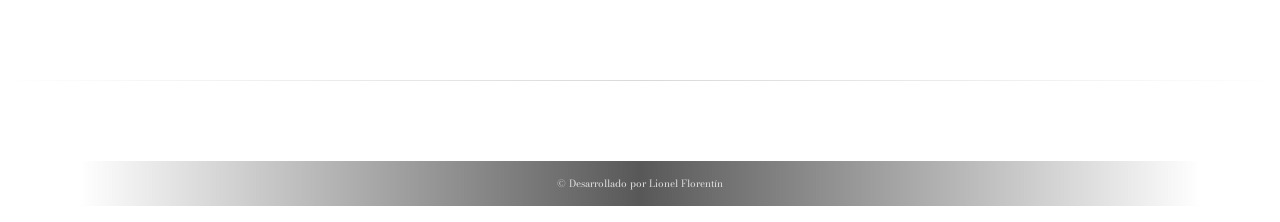
==== commit 3bb5574b: "ajuste de modal y pedidos cafes" ====
--- a/index.html
+++ b/index.html
@@ -39,23 +39,27 @@
     <div class="cabecera-web">
       <img src="images/Logos Cafetería de Especialidad Delicado Negro (1).png" alt="Logo de la cafetería" class="logo">
       <h1>Copper Kettle Cafe</h1>
-      <p>Café de especialidad<br>y pastelería<br>artesanal</p>
-    </div>   
-  </header>
-<!-- Presentación de la web -->  
- <hr class="separador-desktop">
-  <main>
+      <p>Café de especialidad<br> y pastelería<br> artesanal</p>
+    </div>
     <section class="Presentacion">
       <article class="presentacion-card">
         <h2>Bie<span class="subrayado">nveni</span>dos</h2>
         <p>Un espacio para disfrutar buen café, buena música y buena compañía.</p>
       </article>
     </section>
-<!-- Columna para comprar los cafés -->   
-    <section class="pedidos-cafe">
+  </header>
+<!-- Presentación de la web -->
+  <hr class="separador-desktop">
+  
+  <main>
+<!-- Columna para comprar los cafés -->  
+    <div class="bloque-izquierdo">
+      <section class="pedidos-cafe">
+      <div class="titulo-columna">
       <article class="titulo-eligecafes">
         <h2>Elige tu café</h2>
       </article> 
+    </div>
     <div class="contenedor-scroll">
       <!-- Columna de productos con scroll -->      
       <div class="columna-scroll">
@@ -145,8 +149,10 @@
       </div>
     </div>
     </section>
+    </div> 
 <!-- Monto total de la compra (recuadaro) -->
-    <section class="recuadro-total">
+    <div class="bloque-derecho">
+      <section class="recuadro-total">
        <div class="cancelar-resumen">
         <button type="button" id="btn-reset">
           <span class="icono">🗑️</span>
@@ -173,6 +179,7 @@
 <!-- Botón para pagar -->
     <div class="boton-pagar">
       <button type="button" class="btn-pagar" disabled>Pagar</button>
+    </div>
     </div>
 </main>
       
--- a/style.css
+++ b/style.css
@@ -179,11 +179,10 @@
     width: 85%;
     max-width: 320px;
     height: 100vh;
-    gap: 0.5rem;
     padding: 1rem;
     padding-top: 120px;
 /* decoración del nav completo */
-    background: linear-gradient(to top right, #604f35 70%, #131010eb);
+    background: linear-gradient(to top right, #7a6042 10%, #4c3b29 45%, #131010 100%);
     box-shadow: 2px 6px 12px rgba(45, 44, 44, 0.842);
 /* Estado inicial del nav */
     opacity: 0;
@@ -201,7 +200,8 @@
 .site-nav {
     display: flex;
     flex-direction: column;
-    justify-content: space-between;
+    justify-content: flex-start;
+    gap: 1rem;
 }
 .nav-links {
     display: flex;
@@ -211,11 +211,13 @@
 /* Modificaciones individuales <a> */
 .nav-link {
     border: 1rem rgba(0, 0, 0, 0.484);
+    border-radius: 5px;
     box-shadow: 1px 7px 20px rgba(0, 0, 0, 0.2);
-    padding: 6px;
+    padding: 10px;
     text-decoration: none;
     color: inherit;
-    background-color: #52442f;
+    background-color: #57452b;
+    -webkit-tap-highlight-color: rgba(120, 82, 26, 0.395);
 
     font-family: "Bodoni Moda", serif;
     font-optical-sizing: auto;
@@ -223,6 +225,11 @@
     font-style: normal;
     color: #eaeaea;
     font-size: 1.3rem;
+}
+.nav-link:focus,
+.nav-link:active {
+    outline: none;
+    box-shadow: none;
 }
 .nav--contacto {
     display: flex;
@@ -238,14 +245,13 @@
 }
 .logo-menu {
     display: flex;
-    justify-content: center;
-    align-items: center;
-    margin-top: auto;
+    flex-direction: column;
+    align-self: center;
+    padding: 2rem;
+    width: 200px;
 }
 .logo-nav {
     width: 100%;
-    max-width: 200px;
-    height: auto;
     border: rgba(0, 0, 0, 0.644);
     border-radius: 50%;
     box-shadow: 1px 20px 25px rgba(0, 0, 0, 0.2);
@@ -256,7 +262,7 @@
     flex-direction: column;
     padding: 0.5rem 1rem;
     gap: 1rem;
-    max-width: 1200px;
+    width: 100%;
     margin: 0 auto;
 }
 .logo {
@@ -271,9 +277,6 @@
     font-size: 1rem;
     text-align: center;
 }
-.separador-desktop {
-    display: none;
-}
 /* Presentación de la web */
 .Presentacion {
     display: flex;
@@ -285,8 +288,8 @@
 .presentacion-card {
     border: 1px solid rgba(0, 0, 0, 0.445);
     border-radius: 12px;
-    box-shadow: 1px 15px 25px rgba(149, 123, 78, 0.555);
-    background-color: #0000007b;
+    box-shadow: 1px 15px 25px rgba(0, 0, 0, 0.555);
+    background-color: #21212198;
     padding: 0.5rem;
     max-width: 500px;
 }
@@ -298,6 +301,15 @@
 .subrayado {
     text-decoration: underline;
     text-underline-offset: 7px;
+}
+.separador-desktop {
+    border: none;
+    margin-left: calc(-50vw + 50%);
+    width: 100vw;
+    height: 1px;
+    background-color: #ffffff;
+    margin-bottom: 5rem;
+    background: linear-gradient(to right, transparent, #dadadaa2, transparent);
 }
 /* Columna para comprar los cafés */
 .pedidos-cafe {
@@ -308,15 +320,17 @@
     margin-bottom: 5rem;
     gap: 4rem;
 }
+.titulo-columna {
+    display: flex;
+    justify-self: center;
+    justify-content: center;
+    text-align: center;
+    width: 250px;
+}
 .titulo-eligecafes {
-    display: flex;
-    justify-self: center;
-    justify-content: center;
-    text-align: center;
 /* Tamaño del recuadro */
-    padding: 0.5rem;
-    max-width: 250px;
-    width: 70%;
+    padding: 5px;
+    width: 100%;
     min-height: 50px;
 /* Decoración */
     border: 1px solid rgba(0, 0, 0, 0.505);
@@ -340,6 +354,7 @@
     flex-direction: column;
     padding: 1rem;
     gap: 1rem;
+    width: 100%;
     min-height: 350px;
     border: 1px solid rgba(0, 0, 0, 0.2);
     border-radius: 10px;
@@ -430,9 +445,10 @@
     align-items: center;
     margin-bottom: 2rem;
 /* Tamaño del contenedor */
-    border: 1px solid rgba(0, 0, 0, 0.2);
-    border-radius: 10px;
-    background-color: #2727268f;
+    border: 1px solid rgba(117, 56, 2, 0.354);
+    border-radius: 1.5rem;
+    background-color: #272726b8;
+    background: linear-gradient(to right bottom, #572e08aa 30%, #000000c9 50%, #412604 90%);
     padding-top: 4rem;
 }
 .recuadro-total h3 {
@@ -514,11 +530,12 @@
 }
 /* Modal de pago */
 .modal-pago {
-    display: grid;
+    display: flex;
+    flex-direction: column;
+    align-items: center;
     position: fixed;
     inset: 0;
     overflow-y: auto;
-    grid-template-rows: auto 1fr;
     z-index: 120;
     background-color: #655030;
 /* Estado inicial */
@@ -552,16 +569,18 @@
 }
 .modal-hijo {
     display: flex;
-    align-items: center;
+    align-content: center;
     flex-direction: column;
     overflow: hidden;
-    padding: 2rem;
+    padding: 1rem;
     gap: 3rem;
-    width: 100%;
+    width: 300px;
+    height: 500px;
 }
 .recuadro-pago {
     display: flex;
-    width: 80vw;
+    width: 100%;
+    height: 100%;
     padding: 1rem;
     border: 1px solid rgba(0, 0, 0, 0.025);
     border-radius: 5px;
@@ -667,6 +686,9 @@
     font-style: normal;
     color: #dedede;
 }
+.subrayado-label {
+    text-decoration: 1px underline #bfbfbf;
+}
 #serviciosForm input {
     width: 100%;
     min-height: 2.5rem;
@@ -724,7 +746,7 @@
     justify-self: center;
 }
 .subrayado-contacto {
-    text-decoration: underline #a4a4a4;
+    text-decoration: 1px underline #a4a4a4;
     text-underline-offset: 10px;
 }
 .redes {
@@ -736,9 +758,11 @@
 .banner-creditos {
     border: none;
     height: 1px;
-    width: 100%;
+    width: 100vw;
+    margin-left: calc(-50vw + 50%);
     background-color: rgb(255, 255, 255);
-    background: linear-gradient(to right, transparent, #cdcdcd, transparent);
+    background: linear-gradient(to right, transparent, #cdcdcdc1, transparent);
+    margin-bottom: 1rem;
 }  
 .site-footer {
     display: flex;
@@ -763,27 +787,209 @@
 
 /* Adaptación para pantallas */
 
-
-
-
-
-
-
-
-
-
-
-
-
-
-
-
-
-
-
-
-
-
-
-
-
+/* Mobile*/
+@media (min-width: 350px) {
+    .cabecera-web br{
+        display: none;
+    }
+    .main {
+        display: grid;
+        grid-template-columns: repeat(auto-fit, minmax(250px, 1fr));
+        justify-content: center;
+        gap: 4rem;
+    }
+    .pedidos-cafe {
+        display: grid;
+        grid-template-columns: repeat(auto-fit, minmax(250px, 1fr));
+        justify-self: center;
+        padding: 2rem;
+        width: 250px;
+    }
+    .titulo-columna {
+        display: flex;
+        justify-self: center;
+        justify-content: center;
+        text-align: center;
+/* Tamaño del recuadro */
+        width: 250px;
+    }
+    .titulo-eligecafes {
+/* Tamaño del recuadro */
+        padding: 5px;
+        width: 100%;
+        min-height: 50px;
+/* Decoración */
+        border: 1px solid rgba(0, 0, 0, 0.505);
+        border-radius: 5px;
+        background-color: rgba(0, 0, 0, 0.404);
+    }
+    .card {
+        display: flex;
+        flex-direction: column;
+        align-self: center;
+        width: 100%;
+    }
+/* Modal de pago */
+    .modal-hijo {
+        display: flex;
+        width: 350px;
+        height: 750px;
+    }
+    .recuadro-pago {
+        display: flex;
+        width: 100%;
+        height: 100%;
+        flex-direction: column;
+    }
+}
+/* Desktop */
+@media (min-width: 1024px) {
+    .cabecera-web br {
+        display: none;
+    }
+    .Presentacion {
+        margin-bottom: 2rem;
+    }
+    .separador-desktop {
+        border: none;
+        width: 100vw;
+        margin-left: calc(-50vw + 50%);
+        height: 1px;
+        margin-bottom: 8rem;
+        background: linear-gradient(to right, transparent, #fcfcfcb0, transparent);
+    }
+    /* Layout principal */
+    main {
+        display: grid;
+        grid-template-columns: 1fr 1fr;
+        max-width: 1024px;
+        width: 100%;
+        gap: 4rem;
+    }
+    .bloque-izquierdo {
+        display: flex;
+        flex-direction: column;
+        justify-self: start;
+        width: 100%;
+        max-width: 300px;
+    }
+    .bloque-derecho {
+        display: flex;
+        flex-direction: column;
+        justify-self: end;
+        width: 100%;
+        max-width: 500px;
+    }
+    .pedidos-cafe {
+        display: flex;
+        flex-direction: column;
+        align-items: flex-start;
+        width: 100%;
+    }
+    .contenedor-scroll {
+        display: flex;
+        flex-direction: column;
+        overflow-y: auto;
+        position: sticky;
+        top: 1rem;
+        max-height: 600px;
+        width: 100%;
+        padding: 5px;
+    }
+    .recuadro-total {
+        display: flex;
+        flex-direction: column;
+        width: 100%;       
+    }
+    .resumen-compra {
+        display: flex;
+        align-items: flex-start;
+        flex-direction: column;
+        width: 100%;
+        padding: 1rem;
+    }
+    .cancelar-resumen {
+        display: flex;
+        justify-content: flex-end;
+        width: 100%;
+    }
+    #btn-reset {
+        display: flex;
+    }
+    .boton-pagar {
+        display: flex;
+        justify-content: flex-start;
+        width: 100%;
+    }
+    .banner-creditos {
+        margin-bottom: 5rem;
+    }
+/* Sección de contactos */
+    .bandeja-email {
+        display: flex;
+        flex-direction: column;
+        margin-bottom: 5rem;
+        width: 500px;
+    }
+    .form-correo {
+        display: flex;
+        width: 100%;
+    }
+    .redes-sociales {
+        display: flex;
+        flex-direction: column;
+        align-items: center;
+        width: 400px;
+    }
+    .redes {
+        padding: 4rem;
+        gap: 1rem;
+        width: 100%;
+    }
+    .titulo-contactos {
+        font-size: 1.5rem;
+    }
+/* Modal  de pago */
+    .modal-hijo {
+        display: flex;
+        width: 800px;
+    }
+    .recuadro-pago {
+        display: flex;
+        flex-direction: column;
+        width: 100%;
+    }
+    .cerrar-modal {
+        display: flex;
+        width: 100%;
+        justify-content: flex-end;
+    }
+    #form-pago {
+        display: flex;
+        flex-direction: column;
+        align-items: flex-start;
+        width: 80%;
+    }
+}
+
+
+
+
+
+
+
+
+
+
+
+
+
+
+
+
+
+
+
+
+
+
